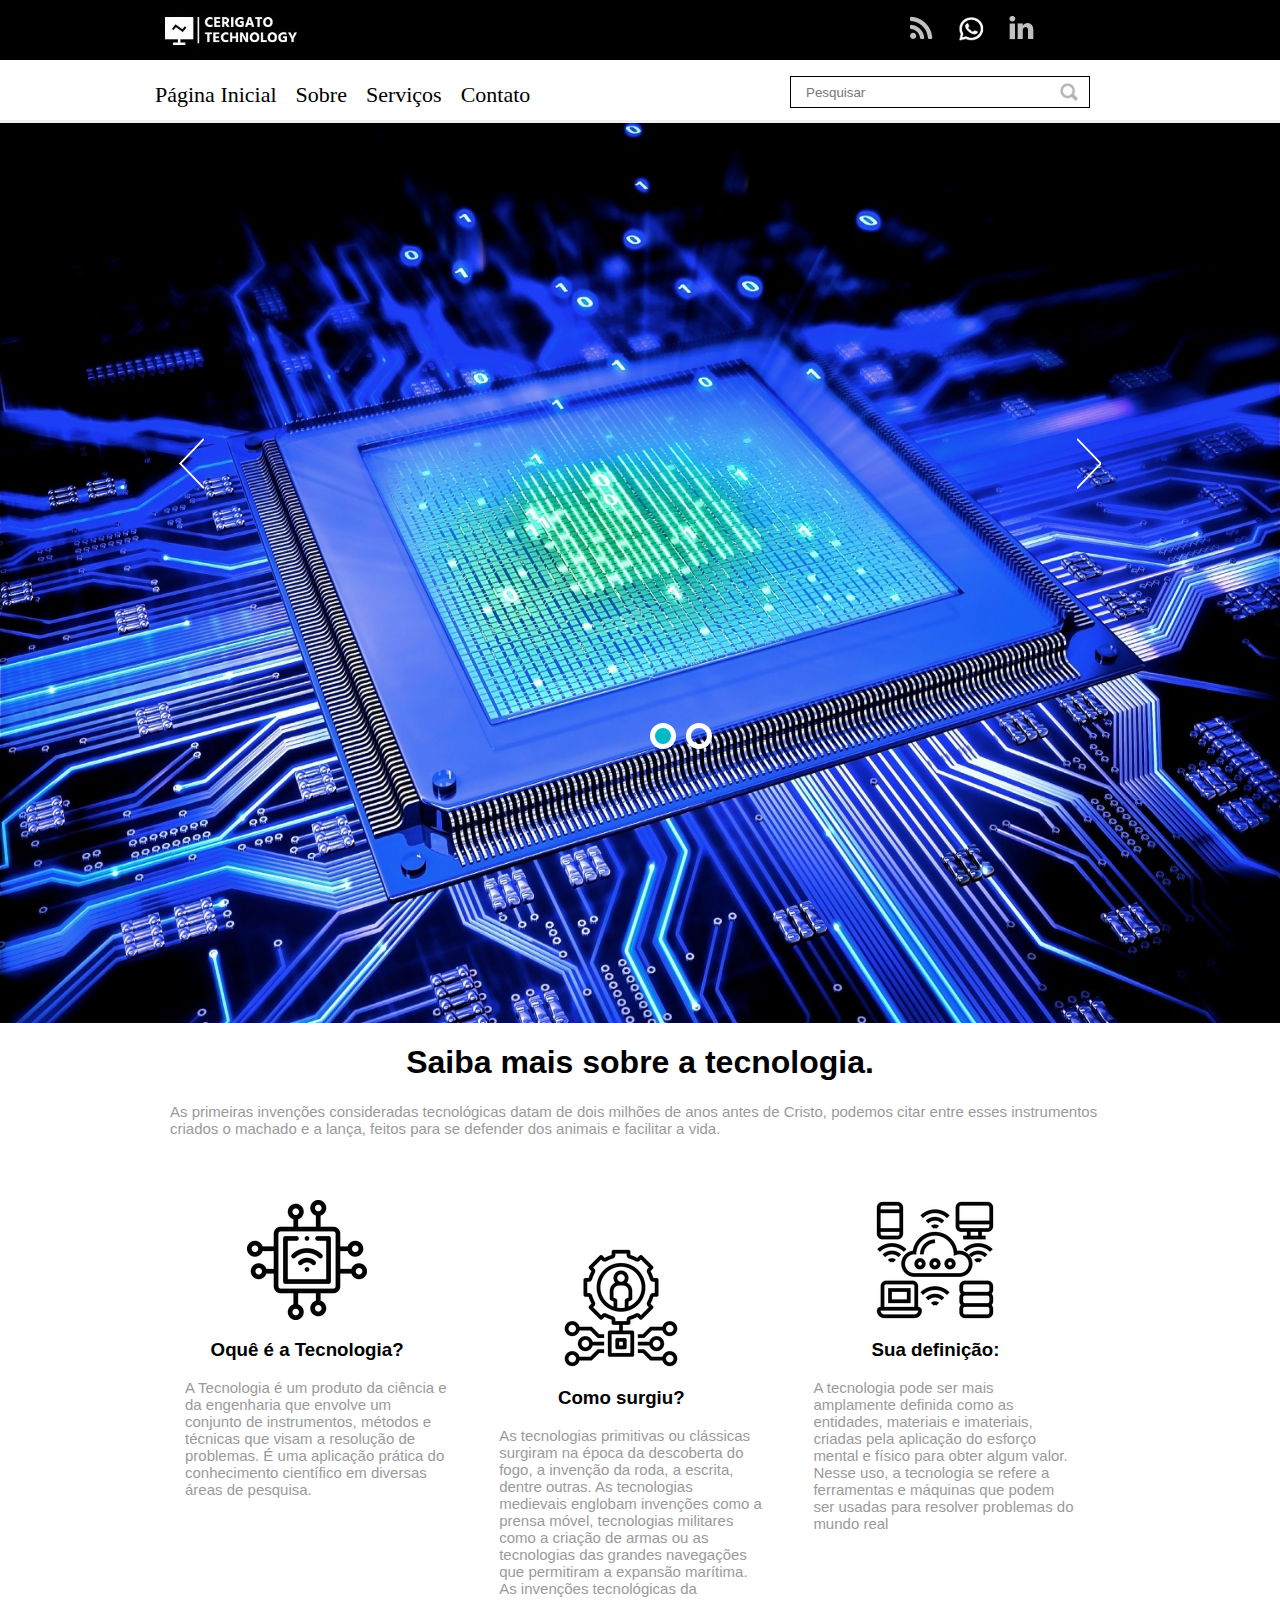
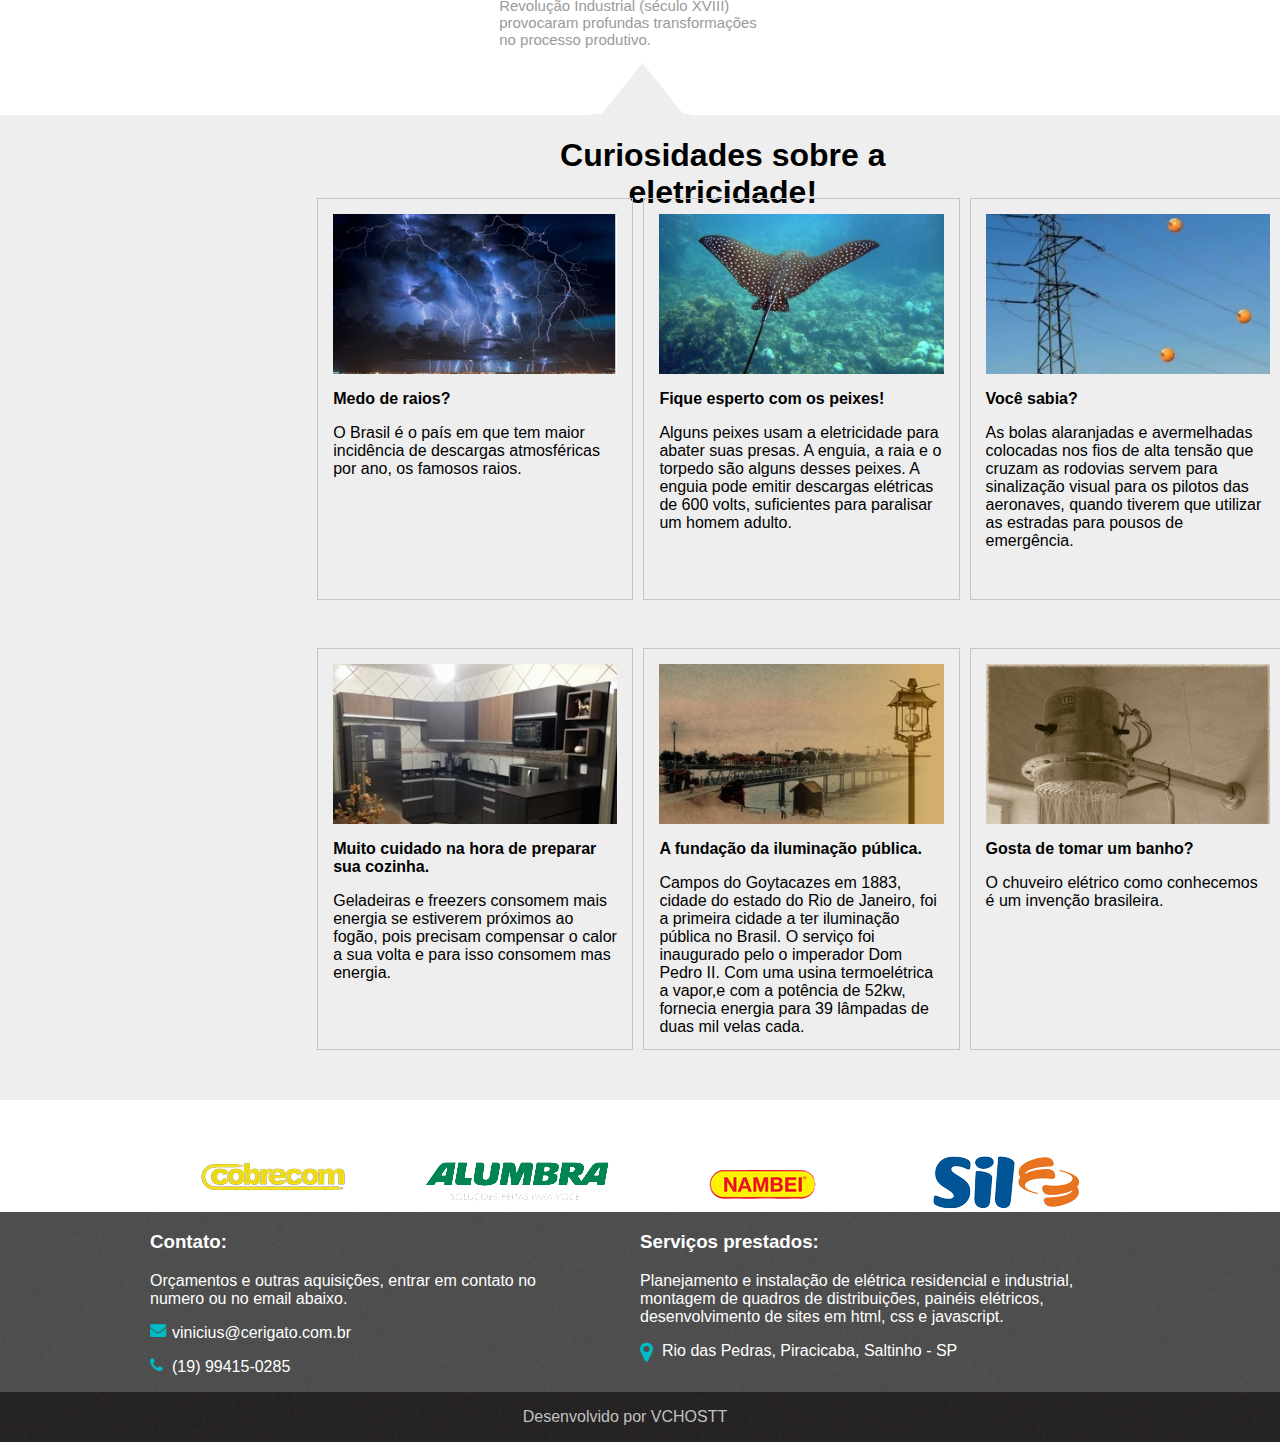
==== index.html @ 4b1f0848 "Primeiro Commit" ====
<html>

<head>
    <link rel="stylesheet" type="text/css" href="./css/main.css">
    <link rel="stylesheet" type="text/css" href="./css/slick.css" />
    <link rel="icon" href="img/favicon.ico">
    <title>Cerigato Technology</title>
    <style>
        @font-face {
            font-family: 'Afterg';
            src: url('Afterglow-Regular.ttf') format('truetype');
            font-weight: normal;
            font-style: normal;
        }

        body {
            font-family: Arial, Helvetica, sans-serif;
        }

        h2 {
            font-family: 'Afterg', 'Times', 'serif';
            font-size: 3em;
            font-weight: normal
        }
    </style>
</head>

<body>
    <header class="menu-principal">
        <main>
            <div class="header-1">
                <div class="logo">
                    <img src="./img/ctcerto.jpg" />
                </div>
                <div class="redes-sociais">
                    <ul>
                        <li>
                            <a href="">
                                <img src="./img/rss.png" />

                            </a>
                        </li>
                        <li>
                            <a href="https://api.whatsapp.com/send?1=pt_BR&phone=5519994150285">
                                <img src="./img/whatsapp.png" />
                            </a>
                        </li>

                        <li>
                            <a href="https://www.linkedin.com/in/vchostt/">
                                <img src="./img/linkedin.png" />
                            </a>
                        </li>
                    </ul>
                </div>
            </div>
        </main>
    </header>
    <main class="col-100 menu-urls">
        <div class="header-2">
            <div class="menu">

                <ul>
                    <li>
                        <a href="index.html">Página Inicial

                        </a>

                    </li>
                    <li>
                        <a href="#sobre">Sobre</a>
                    </li>
                    <li>
                        <a href="">Serviços</a>
                    </li>


                    <li>
                        <a href="contato.html">Contato</a>
                    </li>
                </ul>
            </div>
            <div class="busca">
                <input placeholder="Pesquisar" type="text" />
            </div>
        </div>
    </main>
    <div class="col-100">
        <div class="slider-principal">
            <img src="./img/backg.jpg" />
            <img src="./img/backg2.png" />
        </div>
    </div>
    <div class="col-100">
        <section id="sobre">
            <div class="content texto-destaque">
                <h1>Saiba mais sobre a <b>tecnologia.</b></h1>
                <p>As primeiras invenções consideradas tecnológicas datam de dois milhões de anos antes de Cristo,
                    podemos
                    citar entre esses instrumentos criados o machado e a lança, feitos para se defender dos animais e
                    facilitar a vida.</p>

                <div class="col-3 bloco-texto">
                    <img src="./img/tec2.jpg" />
                    <h3><b>Oquê é a Tecnologia?</b></h3>
                    <p>A Tecnologia é um produto da ciência e da engenharia que envolve um conjunto de instrumentos,
                        métodos
                        e
                        técnicas que visam a resolução de problemas.
                        É uma aplicação prática do conhecimento científico em diversas áreas de pesquisa.
                    </p>
                </div>
                <div class="col-3 bloco-texto" style="margin-top: 6em;">
                    <img src="./img/tecnologia.jpg" />
                    <h3><b>Como surgiu?</b></h3>
                    <p>As tecnologias primitivas ou clássicas surgiram na época da descoberta do fogo, a invenção da
                        roda, a
                        escrita,
                        dentre outras.
                        As tecnologias medievais englobam invenções como a prensa móvel, tecnologias militares como a
                        criação
                        de armas ou as tecnologias das grandes navegações que permitiram a expansão marítima.
                        As invenções tecnológicas da Revolução Industrial (século XVIII) provocaram profundas
                        transformações
                        no processo produtivo.
                    </p>
                </div>
                <div class="col-3 bloco-texto">
                    <img src="./img/tec3.jpg" />
                    <h3><b>Sua definição:</b></h3>
                    <p>A tecnologia pode ser mais amplamente definida como as entidades, materiais e imateriais, criadas
                        pela aplicação do esforço mental e físico para obter algum valor. Nesse uso, a tecnologia se
                        refere
                        a ferramentas e máquinas que podem ser usadas para resolver problemas do mundo real
                    </p>
                </div>
            </div>
    </div>
    <div class="col-100 bloco-imagens-texto">

        <div class="content texto-cima" style="margin-left: 24%; float: center;">
            <h1><b>Curiosidades sobre a eletricidade!</b></h3>
        </div>
        <div class="content" style="margin-left: 24%; float: left;">

            <div class="col-3 bloco-texto bloco-imagem">
                <img src="./img/raios.jpg">
                <p><b>Medo de raios? </b></p>
                <p>O Brasil é o país em que tem maior incidência de descargas atmosféricas por ano, os famosos raios.
                </p>
            </div>
            <div class="col-3 bloco-texto bloco-imagem">
                <img src="./img/arraia.jpg">
                <p><b> Fique esperto com os peixes!</b></p>
                <p>Alguns peixes usam a eletricidade para abater suas presas. A enguia, a raia e o torpedo são alguns
                    desses peixes. A enguia pode emitir descargas elétricas de 600 volts, suficientes para paralisar um
                    homem adulto.
                </p>
            </div>
            <div class="col-3 bloco-texto bloco-imagem">
                <img src="./img/bolas laranjas.jpg">
                <p><b>Você sabia?</b></p>
                <p>As bolas alaranjadas e avermelhadas colocadas nos fios de alta tensão que cruzam as rodovias servem
                    para sinalização visual para os pilotos das aeronaves, quando tiverem que utilizar as estradas para
                    pousos de emergência.
                </p>
            </div>
        </div>
        <div class="content" style="margin-left: 24%; float: left;">
            <div class="col-3 bloco-texto bloco-imagem">
                <img src="./img/fogao e geladeira.jpg">
                <p><b>Muito cuidado na hora de preparar sua cozinha.</b></p>
                <p>Geladeiras e freezers consomem mais energia se estiverem próximos ao fogão, pois precisam compensar o
                    calor a sua volta e para isso consomem mas energia.
                </p>
            </div>
            <div class="col-3 bloco-texto bloco-imagem">
                <img src="./img/iluminação.jpg">
                <p><b>A fundação da iluminação pública.</b></p>
                <p>Campos do Goytacazes em 1883, cidade do estado do Rio de Janeiro, foi a primeira cidade a ter
                    iluminação pública no Brasil. O serviço foi inaugurado pelo o imperador Dom Pedro II. Com uma usina
                    termoelétrica a vapor,e com a potência de 52kw, fornecia energia para 39 lâmpadas de duas mil velas
                    cada.
                </p>
            </div>
            <div class="col-3 bloco-texto bloco-imagem">
                <img src="./img/chuveiro.jpg">
                <p><b>Gosta de tomar um banho?</b></p>
                <p>O chuveiro elétrico como conhecemos é um invenção brasileira.
                </p>
            </div>
        </div>
    </div>
    <div class="col-100 bloco-logos">
        <div class="content">
            <div class="col-5">
                <img alt="Cobrecom" title="Cobrecom" src="img/logo1.png" />
            </div>
            <div class="col-5">
                <img alt="Alumbra" title="Alumbra" src="img/logo2.png" />
            </div>
            <div class="col-5">
                <br />
                <img alt="Nambei" title="Nambei" src="img/logo3.png" />
            </div>
            <div class="col-5">
                <img alt="Sil" title="Sil" src="img/logo4.png" />
            </div>
        </div>
    </div>
    <footer>
        <div class="col-100 footer">
            <div class="content">
                <div class="col-4">
                    <h3><b>Contato:</b></h3>
                    <p>
                        Orçamentos e outras aquisições, entrar em contato no numero ou no email abaixo.
                    </p>

                    <p class="emailico">vinicius@cerigato.com.br
                    <p>
                    <p class="telefoneico">(19) 99415-0285
                    <p>
                </div>
                <div class="col-4">
                    <h3><b>Serviços prestados:</b></h3>
                    <p>
                        Planejamento e instalação de elétrica residencial e industrial, montagem de quadros de
                        distribuições, painéis elétricos, desenvolvimento de sites em html, css e javascript.
                    </p>
                    <p class="local">Rio das Pedras, Piracicaba, Saltinho - SP
                    <p>




                </div>
            </div>
        </div>
    </footer>
    <div class="col-100 footer-2">
        <div class="content">

            <p>
                Desenvolvido por VCHOSTT
            </p>
        </div>
    </div>
    <script type="text/javascript" src="./js/jquery.js"></script>
    <script type="text/javascript" src="./js/jquery-migrate.js"></script>
    <script type="text/javascript" src="./js/slick.min.js"></script>
    <script type="text/javascript" src="./js/main.js"></script>
</body>

</html>
---- css/main.css ----
body {
width: 100%;
height: 100%;
margin: 0 auto;
}
ul {
   padding: 0px!important; 
}
.menu-principal {
width: 100%;
background-color: #000000	;
height: 60px;
}
main, .content {
margin: 0 auto;
width: 980px;
position: relative;
}
.logo {
 float: left;
 padding: 11px;
 width: 70%;
}
.redes-sociais ul li {
margin-left: 25px;
display: inline-block;
float: left;
list-style: none;
}
.redes-sociais {
width: 25%;
float: right;
}
.header-2 {
background-color: #ffffff;
width: 1000px;
font-family: 'Afterg';
margin: 0 auto;
padding: 6px;

}
.menu-urls {
height: 60px;
border-bottom: 3px solid #efefef;
}
.menu ul li {
    display: inline-block;
    color: #000000;
    
    margin-left: 15px;
    height: 38px;
}

.menu ul li:hover {
    border-bottom: 3px solid #4169E1;
}

.menu ul li a:hover {
    color: #4169E1;
    
}

.menu ul li a {
    color: #000000;
    text-decoration: none;
    font-size: 22px;
    text-transform: full-width;
    
}
.menu {
width: 60%;
float: left;
}
.busca {
    text-align: center;
    width: 40%;
    font-family: 'Afterg';
    float: right;
}
.busca input {
    background-image: url(../img/icone-search.png);
    background-repeat: no-repeat;
    height: 24px;
    padding: 15px;
    width: 300px;
    margin-top: 10px;
    background-position: 96%;
    border: 1px solid #000000;
}
.col-100 {
    width: 100%;
    float: left;
    position: relative;
}
.contato {
    text-align: center;
    background-color: #eeeeee;
}
button.slick-prev {
    font-size: 0px;
    border: none;
    width: 25px;
    height: 51px;
    z-index: 9;
    background-color: transparent;
    position: absolute;
    background-image: url(../img/anterior.png);
    top: 35%;
    left: 14%;
}
button.slick-next {
    font-size: 0px;
    border: none;
    width: 25px;
    height: 51px;
    z-index: 9;
    background-color: transparent;
    position: absolute;
    background-image: url(../img/proximo.png);
    top: 35%;
    right: 14%;
}
.slick-list {
    width: 100%!important;
}
.slick-initialized {
    overflow: hidden;
}
.slick-dots li button {
    font-size: 0px;
    border: 5px solid #ffffff;
    width: 26px;
    height: 26px;
    background: transparent;
    border-radius: 50%;
    cursor: pointer;

}
.slick-dots {
    margin: 0 auto;
    width: 50%;
    position: absolute;
    left: 50%;
    top: 600px;
}

li.slick-active button {
    background: #00bac6;
}

.slick-dots li {
    padding-left: 10px;
    display: inline-block;
}

.texto-destaque {
    text-align: center;
}
.texto-destaque strong {
    color: #000000;
}
.texto-destaque h1 

h3 {
    font-weight: normal!important;

}
.texto-destaque p {
    font-size: 15px;
    padding-left: 20px;
    color: #9a9a9a;
}

.col-3 {
    text-align: center;
    padding-left: 15px;
    padding-right: 15px; 
    width: 29%;
    float: left;
    position: relative;
}
.texto-cima {
    text-align: center;
    padding-left: 230px;
    padding-right: 15px; 
    height: 35px;
    width: 29%;
    float: left;
    position: relative;
}
.bloco-imagem img {
    margin: 0 auto;
    width: 100%;
    height: auto;
}
.bloco-imagem {
    height: 370px;
    border: 1px solid #c5c5c5;
    padding-top: 15px;
    padding-bottom: 15px;
    margin-left: 10px;
}
.bloco-imagem b, p {
    text-align: left;
}
.bloco-texto {
    margin-top: 3em;
}

h3 {
    font-weight: normal!important;
}

.bloco-imagens-texto {
    background-color: #eeeeee;
}
.bloco-imagens-texto:before {
    width: 100%;
    display: inline-block;
    content: '';
    height: 52px;
    background: #ffffff;
    background-image: url('../img/setinha.png');
    background-repeat: no-repeat;
    background-position: center;
}
.bloco-imagens-texto:after {
    width: 100%;
    display: inline-block;
    content: '';
    height: 50px;
    background: #eeeeee;
} 
.col-5 {
    float: left;
    width: 25%;
    text-align: center;
}
.col-4 {
    float: left;
    width: 50%;
    text-align: center;
}
.col-4 img {
cursor: pointer;
 margin: 5 auto;
   height: 50px;
 padding-top: 1em;
 vertical-align: middle;
}
.col-4 img:hover {
    margin-top: 10px!important;
    position: relative!important;
}

.logos {
    height: 70px;
}

.bloco-logos img {
    margin-top: 50px;
}

.footer h3 {
    text-align: left;
}

.footer {
    background-image: url('../img/footer.png');
    color: #ffffff;
}

.footer-2 {
    background-image: url('../img/footer2.png');
    color: #c1c1c1;
    height: 50px;
}


.footer p {
    width: 90%;
    text-align: left;
}

.footer-2 p {
    padding: 0px;
    text-align: center;
    padding-left: 10px;
    padding-right: 40px; 
    
    height: 5px;
}

.clock {
    color: #898989!important;
}

.clock:before {
    content: '';
    width:  15px;
    height: 15px;
    display: inline-block;
    background-image: url('../img/clock.png');
    float: left;
    background-repeat: no-repeat;
    padding-left: 5px;
}

.local:before, .emailico:before, .telefoneico:before {
    content: '';
    width:  17px;
    height: 24px;
    display: inline-block;
    float: left;
    background-repeat: no-repeat;
    padding-left: 5px;
}
.local:before {
    background-image: url('../img/local.png');
}  
.emailico:before {
    background-image: url('../img/email.png');
}  
.telefoneico:before {
    background-image: url('../img/telefoneico.png');
}
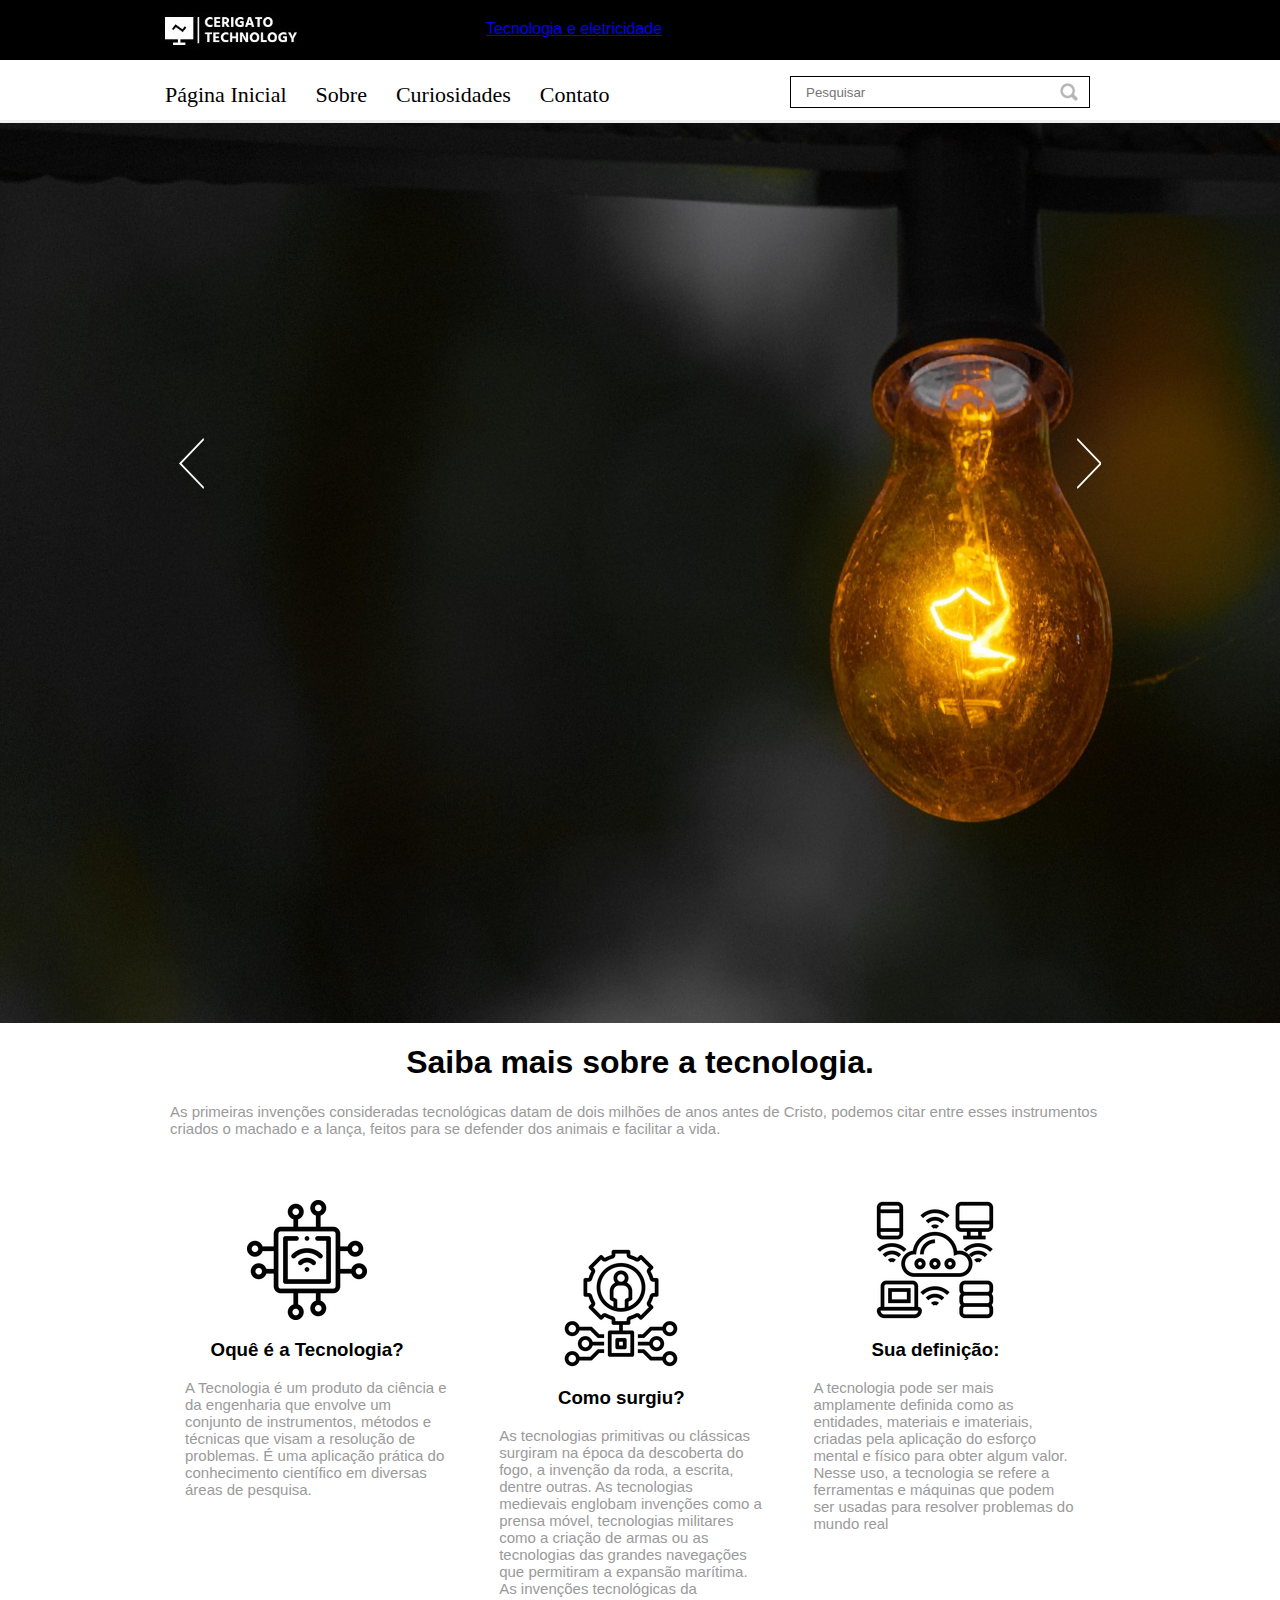
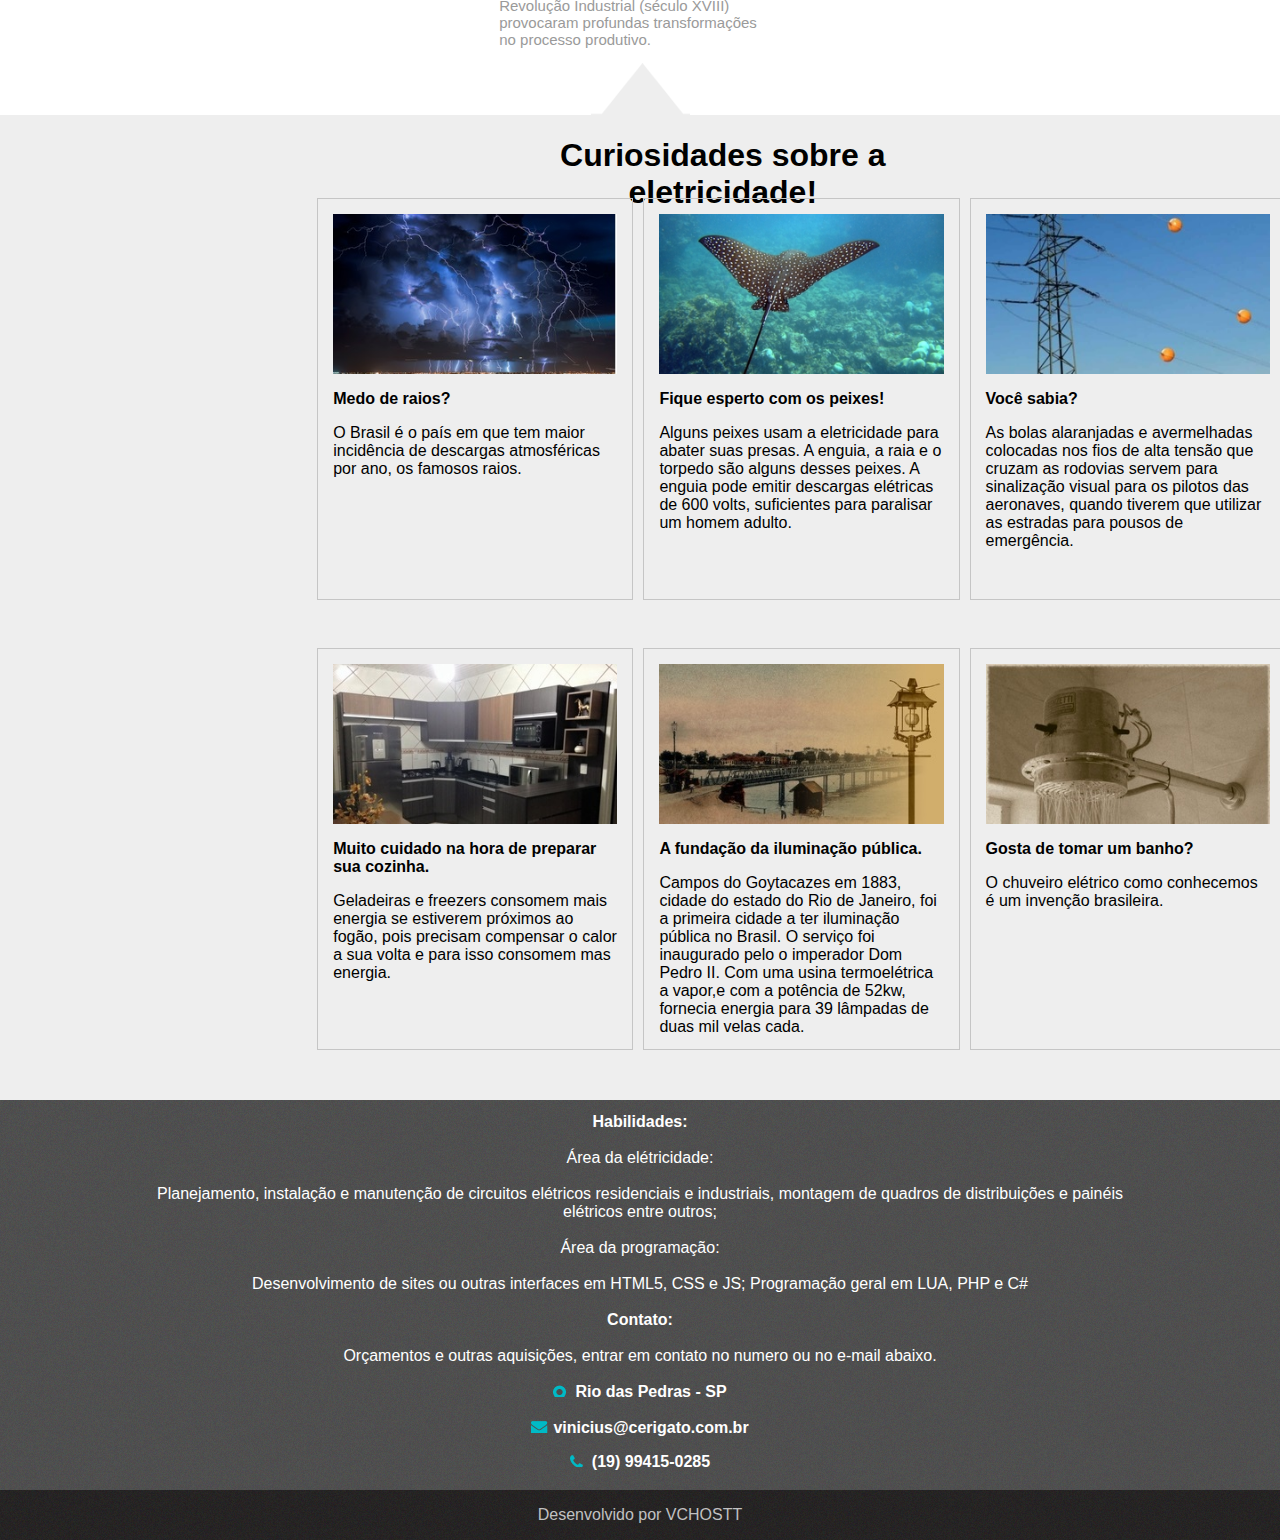
==== commit 15390ee3: "Add files via upload" ====
--- a/index.html
+++ b/index.html
@@ -4,6 +4,7 @@
     <link rel="stylesheet" type="text/css" href="./css/main.css">
     <link rel="stylesheet" type="text/css" href="./css/slick.css" />
     <link rel="icon" href="img/favicon.ico">
+    <link rel="stylesheet" href="https://cdn.es.gov.br/fonts/font-awesome/css/font-awesome.min.css">
     <title>Cerigato Technology</title>
     <style>
         @font-face {
@@ -31,24 +32,32 @@
             <div class="header-1">
                 <div class="logo">
                     <img src="./img/ctcerto.jpg" />
+
+                </div>
+                <div class="header-1">
+                    <div class="logo2">
+                        <a href="#curiosidades">Tecnologia e eletricidade</a>
+
+                    </div>
                 </div>
                 <div class="redes-sociais">
                     <ul>
+
                         <li>
-                            <a href="">
-                                <img src="./img/rss.png" />
-
+                            <a href="https://www.instagram.com/vchostt/">
+                                <i class="fa fab fa-instagram fa-2x" style="color:#C0C0C0;" aria-hidden="true"></i>
                             </a>
                         </li>
                         <li>
                             <a href="https://api.whatsapp.com/send?1=pt_BR&phone=5519994150285">
-                                <img src="./img/whatsapp.png" />
+                                <i class="fa fab fa-whatsapp fa-2x" style="color:#C0C0C0;" aria-hidden="true"></i>
+
                             </a>
                         </li>
 
                         <li>
                             <a href="https://www.linkedin.com/in/vchostt/">
-                                <img src="./img/linkedin.png" />
+                                <i class="fa fab fa-linkedin fa-2x" style="color:#C0C0C0;" aria-hidden="true"></i>
                             </a>
                         </li>
                     </ul>
@@ -71,12 +80,12 @@
                         <a href="#sobre">Sobre</a>
                     </li>
                     <li>
-                        <a href="">Serviços</a>
-                    </li>
-
-
-                    <li>
-                        <a href="contato.html">Contato</a>
+                        <a href="#curiosidades">Curiosidades</a>
+                    </li>
+
+
+                    <li>
+                        <a href="#contato">Contato</a>
                     </li>
                 </ul>
             </div>
@@ -87,8 +96,9 @@
     </main>
     <div class="col-100">
         <div class="slider-principal">
-            <img src="./img/backg.jpg" />
-            <img src="./img/backg2.png" />
+            <img src="./img/back1.jpg" />
+            <img src="./img/back2.jpg" />
+            <img src="./img/back3.jpg" />
         </div>
     </div>
     <div class="col-100">
@@ -137,105 +147,118 @@
             </div>
     </div>
     <div class="col-100 bloco-imagens-texto">
-
-        <div class="content texto-cima" style="margin-left: 24%; float: center;">
-            <h1><b>Curiosidades sobre a eletricidade!</b></h3>
-        </div>
-        <div class="content" style="margin-left: 24%; float: left;">
-
-            <div class="col-3 bloco-texto bloco-imagem">
-                <img src="./img/raios.jpg">
-                <p><b>Medo de raios? </b></p>
-                <p>O Brasil é o país em que tem maior incidência de descargas atmosféricas por ano, os famosos raios.
-                </p>
-            </div>
-            <div class="col-3 bloco-texto bloco-imagem">
-                <img src="./img/arraia.jpg">
-                <p><b> Fique esperto com os peixes!</b></p>
-                <p>Alguns peixes usam a eletricidade para abater suas presas. A enguia, a raia e o torpedo são alguns
-                    desses peixes. A enguia pode emitir descargas elétricas de 600 volts, suficientes para paralisar um
-                    homem adulto.
-                </p>
-            </div>
-            <div class="col-3 bloco-texto bloco-imagem">
-                <img src="./img/bolas laranjas.jpg">
-                <p><b>Você sabia?</b></p>
-                <p>As bolas alaranjadas e avermelhadas colocadas nos fios de alta tensão que cruzam as rodovias servem
-                    para sinalização visual para os pilotos das aeronaves, quando tiverem que utilizar as estradas para
-                    pousos de emergência.
-                </p>
-            </div>
-        </div>
-        <div class="content" style="margin-left: 24%; float: left;">
-            <div class="col-3 bloco-texto bloco-imagem">
-                <img src="./img/fogao e geladeira.jpg">
-                <p><b>Muito cuidado na hora de preparar sua cozinha.</b></p>
-                <p>Geladeiras e freezers consomem mais energia se estiverem próximos ao fogão, pois precisam compensar o
-                    calor a sua volta e para isso consomem mas energia.
-                </p>
-            </div>
-            <div class="col-3 bloco-texto bloco-imagem">
-                <img src="./img/iluminação.jpg">
-                <p><b>A fundação da iluminação pública.</b></p>
-                <p>Campos do Goytacazes em 1883, cidade do estado do Rio de Janeiro, foi a primeira cidade a ter
-                    iluminação pública no Brasil. O serviço foi inaugurado pelo o imperador Dom Pedro II. Com uma usina
-                    termoelétrica a vapor,e com a potência de 52kw, fornecia energia para 39 lâmpadas de duas mil velas
-                    cada.
-                </p>
-            </div>
-            <div class="col-3 bloco-texto bloco-imagem">
-                <img src="./img/chuveiro.jpg">
-                <p><b>Gosta de tomar um banho?</b></p>
-                <p>O chuveiro elétrico como conhecemos é um invenção brasileira.
-                </p>
-            </div>
-        </div>
-    </div>
-    <div class="col-100 bloco-logos">
-        <div class="content">
-            <div class="col-5">
-                <img alt="Cobrecom" title="Cobrecom" src="img/logo1.png" />
-            </div>
-            <div class="col-5">
-                <img alt="Alumbra" title="Alumbra" src="img/logo2.png" />
-            </div>
-            <div class="col-5">
-                <br />
-                <img alt="Nambei" title="Nambei" src="img/logo3.png" />
-            </div>
-            <div class="col-5">
-                <img alt="Sil" title="Sil" src="img/logo4.png" />
-            </div>
-        </div>
-    </div>
+        <section id="curiosidades">
+            <div class="content texto-cima" style="margin-left: 24%; float: center;">
+                <h1><b>Curiosidades sobre a eletricidade!</b></h3>
+            </div>
+            <div class="content" style="margin-left: 24%; float: left;">
+
+                <div class="col-3 bloco-texto bloco-imagem">
+                    <img src="./img/raios.jpg">
+                    <p><b>Medo de raios? </b></p>
+                    <p>O Brasil é o país em que tem maior incidência de descargas atmosféricas por ano, os famosos
+                        raios.
+                    </p>
+                </div>
+                <div class="col-3 bloco-texto bloco-imagem">
+                    <img src="./img/arraia.jpg">
+                    <p><b> Fique esperto com os peixes!</b></p>
+                    <p>Alguns peixes usam a eletricidade para abater suas presas. A enguia, a raia e o torpedo são
+                        alguns
+                        desses peixes. A enguia pode emitir descargas elétricas de 600 volts, suficientes para paralisar
+                        um
+                        homem adulto.
+                    </p>
+                </div>
+                <div class="col-3 bloco-texto bloco-imagem">
+                    <img src="./img/bolas laranjas.jpg">
+                    <p><b>Você sabia?</b></p>
+                    <p>As bolas alaranjadas e avermelhadas colocadas nos fios de alta tensão que cruzam as rodovias
+                        servem
+                        para sinalização visual para os pilotos das aeronaves, quando tiverem que utilizar as estradas
+                        para
+                        pousos de emergência.
+                    </p>
+                </div>
+            </div>
+            <div class="content" style="margin-left: 24%; float: left;">
+                <div class="col-3 bloco-texto bloco-imagem">
+                    <img src="./img/fogao e geladeira.jpg">
+                    <p><b>Muito cuidado na hora de preparar sua cozinha.</b></p>
+                    <p>Geladeiras e freezers consomem mais energia se estiverem próximos ao fogão, pois precisam
+                        compensar o
+                        calor a sua volta e para isso consomem mas energia.
+                    </p>
+                </div>
+                <div class="col-3 bloco-texto bloco-imagem">
+                    <img src="./img/iluminação.jpg">
+                    <p><b>A fundação da iluminação pública.</b></p>
+                    <p>Campos do Goytacazes em 1883, cidade do estado do Rio de Janeiro, foi a primeira cidade a ter
+                        iluminação pública no Brasil. O serviço foi inaugurado pelo o imperador Dom Pedro II. Com uma
+                        usina
+                        termoelétrica a vapor,e com a potência de 52kw, fornecia energia para 39 lâmpadas de duas mil
+                        velas
+                        cada.
+                    </p>
+                </div>
+                <div class="col-3 bloco-texto bloco-imagem">
+                    <img src="./img/chuveiro.jpg">
+                    <p><b>Gosta de tomar um banho?</b></p>
+                    <p>O chuveiro elétrico como conhecemos é um invenção brasileira.
+                    </p>
+                </div>
+            </div>
+    </div>
+
+
     <footer>
         <div class="col-100 footer">
-            <div class="content">
-                <div class="col-4">
-                    <h3><b>Contato:</b></h3>
-                    <p>
-                        Orçamentos e outras aquisições, entrar em contato no numero ou no email abaixo.
-                    </p>
-
-                    <p class="emailico">vinicius@cerigato.com.br
-                    <p>
-                    <p class="telefoneico">(19) 99415-0285
-                    <p>
-                </div>
-                <div class="col-4">
-                    <h3><b>Serviços prestados:</b></h3>
-                    <p>
-                        Planejamento e instalação de elétrica residencial e industrial, montagem de quadros de
-                        distribuições, painéis elétricos, desenvolvimento de sites em html, css e javascript.
-                    </p>
-                    <p class="local">Rio das Pedras, Piracicaba, Saltinho - SP
-                    <p>
-
-
-
-
-                </div>
-            </div>
+            <div class="content" style="margin-top: 1%; float: center;">
+                <section id="contato">
+                    <div class="col-4">
+                        <b>Habilidades:</b>
+
+                        <br><br />
+
+                        Área da elétricidade:
+                        <br><br />
+                        Planejamento, instalação e manutenção de circuitos elétricos residenciais e industriais,
+                        montagem de quadros de
+                        distribuições e painéis elétricos entre outros;
+                        <br><br />
+                        Área da programação:
+                        <br><br />
+                        Desenvolvimento de sites ou outras interfaces em HTML5, CSS e JS; Programação geral
+                        em
+                        LUA, PHP e
+                        C#
+
+                        <br><br />
+                    </div>
+                    <div class="col-4">
+                        <b>Contato:</b>
+                        <br><br />
+                        Orçamentos e outras aquisições, entrar em contato no numero ou no e-mail abaixo.
+                        <br><br />
+                        <b>
+                            <div class="local">Rio das Pedras - SP
+                        </b>
+                        <br><br />
+
+                        <b>
+                            <div class="emailico">vinicius@cerigato.com.br
+                        </b>
+                        </p>
+
+                        <b>
+                            <div class="telefoneico">(19) 99415-0285
+                        </b>
+
+
+
+                    </div>
+            </div>
+        </div>
         </div>
     </footer>
     <div class="col-100 footer-2">
--- a/css/main.css
+++ b/css/main.css
@@ -16,11 +16,23 @@
 width: 980px;
 position: relative;
 }
+.seletor {
+    font-family: 'Dancing Script', cursiva;
+}
+h4 {
+    font-family: 'Dancing Script', cursiva;
+}
+
 .logo {
  float: left;
  padding: 11px;
- width: 70%;
-}
+ width: 30%;
+}
+.logo2 {
+    float: left;
+    padding: 20px;
+    width: 30%;
+   }
 .redes-sociais ul li {
 margin-left: 25px;
 display: inline-block;
@@ -28,7 +40,7 @@
 list-style: none;
 }
 .redes-sociais {
-width: 25%;
+width: 29%;
 float: right;
 }
 .header-2 {
@@ -47,7 +59,7 @@
     display: inline-block;
     color: #000000;
     
-    margin-left: 15px;
+    margin-left: 25px;
     height: 38px;
 }
 
@@ -64,6 +76,7 @@
     color: #000000;
     text-decoration: none;
     font-size: 22px;
+    
     text-transform: full-width;
     
 }
@@ -92,6 +105,7 @@
     float: left;
     position: relative;
 }
+
 .contato {
     text-align: center;
     background-color: #eeeeee;
@@ -140,8 +154,8 @@
     margin: 0 auto;
     width: 50%;
     position: absolute;
-    left: 50%;
-    top: 600px;
+    left: 48%;
+    top: 900px;
 }
 
 li.slick-active button {
@@ -160,7 +174,13 @@
     color: #000000;
 }
 .texto-destaque h1 
-
+h4 {
+    font-weight: normal!important;
+    font-size: 15px;
+    padding-left: 20px;
+    color: #9a9a9a;
+
+}
 h3 {
     font-weight: normal!important;
 
@@ -176,6 +196,14 @@
     padding-left: 15px;
     padding-right: 15px; 
     width: 29%;
+    float: left;
+    position: relative;
+}
+.col-9 {
+    text-align: center;
+    padding-left: 15px;
+    padding-right: 15px; 
+    width: 100%;
     float: left;
     position: relative;
 }
@@ -206,6 +234,9 @@
 .bloco-texto {
     margin-top: 3em;
 }
+.bloco-contato {
+    margin-top: 3em;
+}
 
 h3 {
     font-weight: normal!important;
@@ -238,9 +269,10 @@
 }
 .col-4 {
     float: left;
-    width: 50%;
-    text-align: center;
-}
+    width: 100%;
+    text-align: center;
+}
+
 .col-4 img {
 cursor: pointer;
  margin: 5 auto;
@@ -268,6 +300,7 @@
 .footer {
     background-image: url('../img/footer.png');
     color: #ffffff;
+    height: 390px;
 }
 
 .footer-2 {
@@ -278,14 +311,14 @@
 
 
 .footer p {
-    width: 90%;
+    width: 100%;
     text-align: left;
 }
 
 .footer-2 p {
     padding: 0px;
     text-align: center;
-    padding-left: 10px;
+    padding-left: 40px;
     padding-right: 40px; 
     
     height: 5px;
@@ -309,9 +342,9 @@
 .local:before, .emailico:before, .telefoneico:before {
     content: '';
     width:  17px;
-    height: 24px;
-    display: inline-block;
-    float: left;
+    height: 12px;
+    display: inline-block;
+    float: center;
     background-repeat: no-repeat;
     padding-left: 5px;
 }
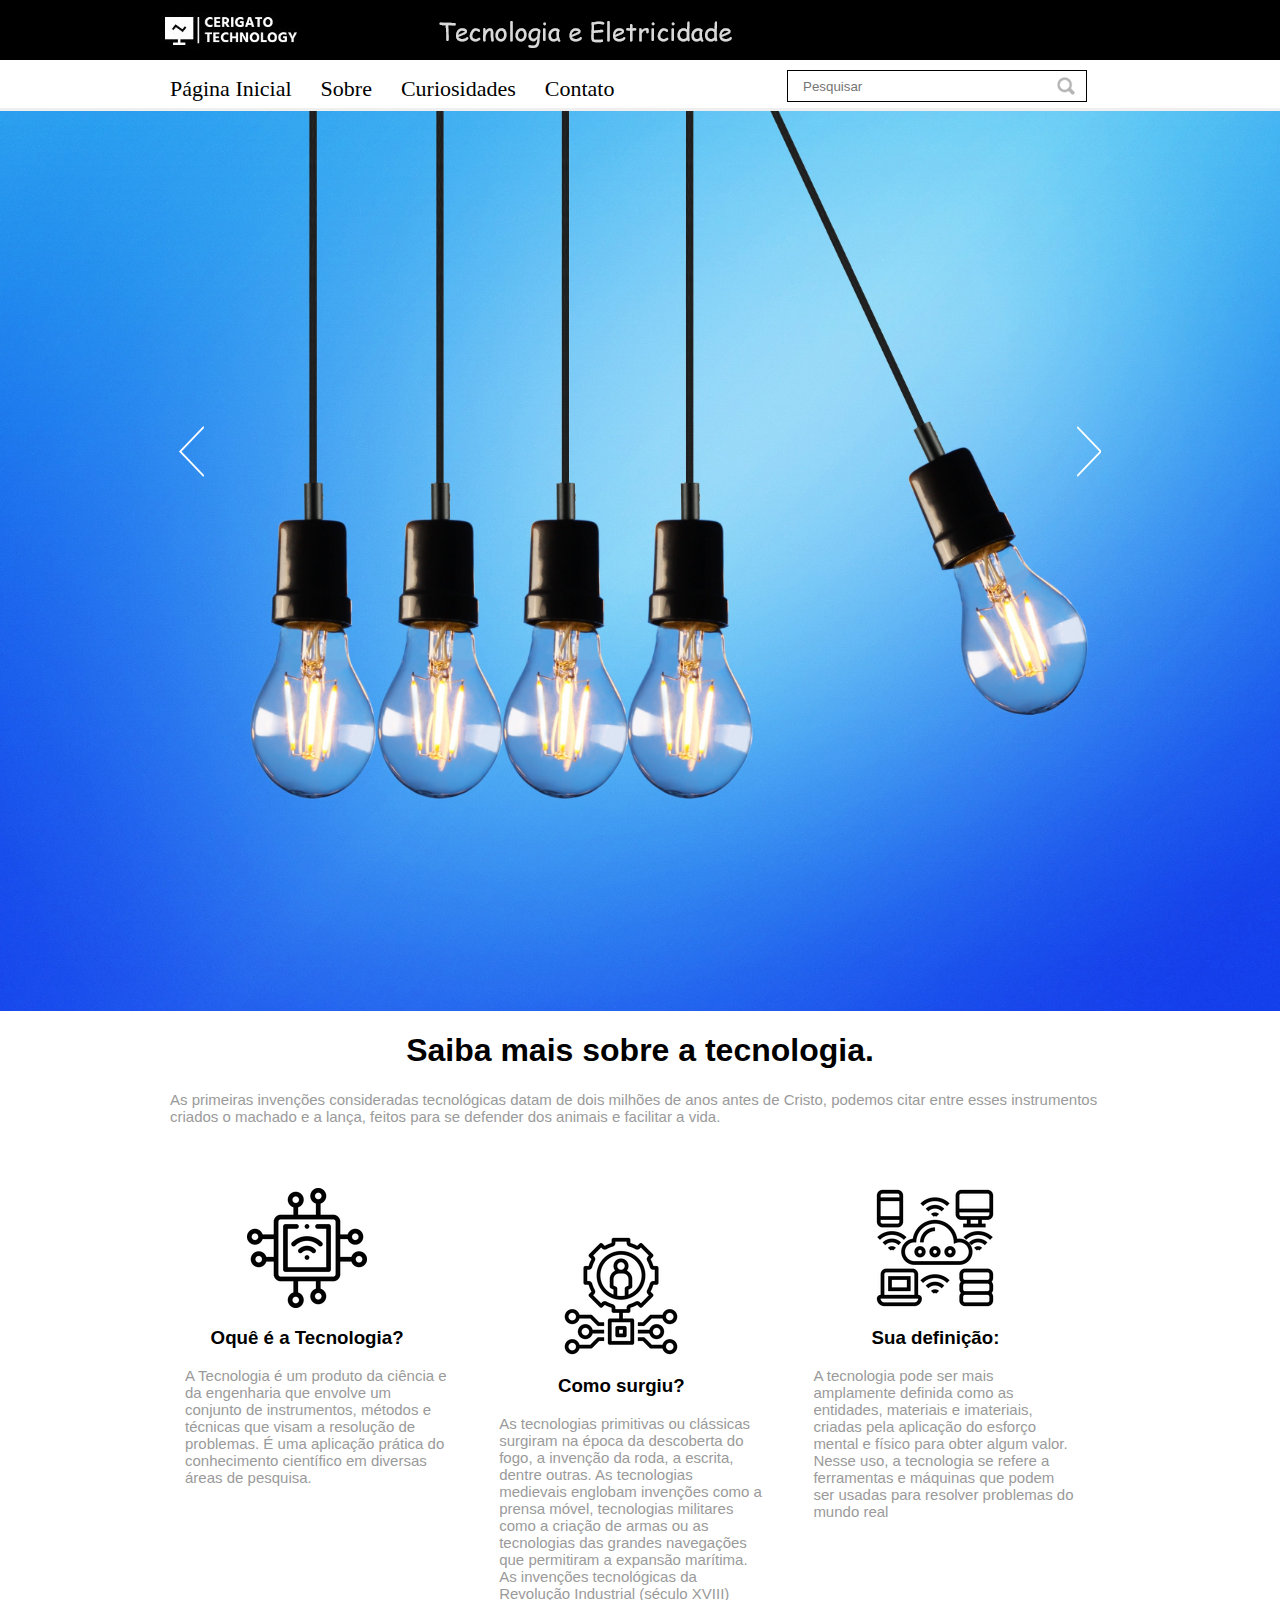
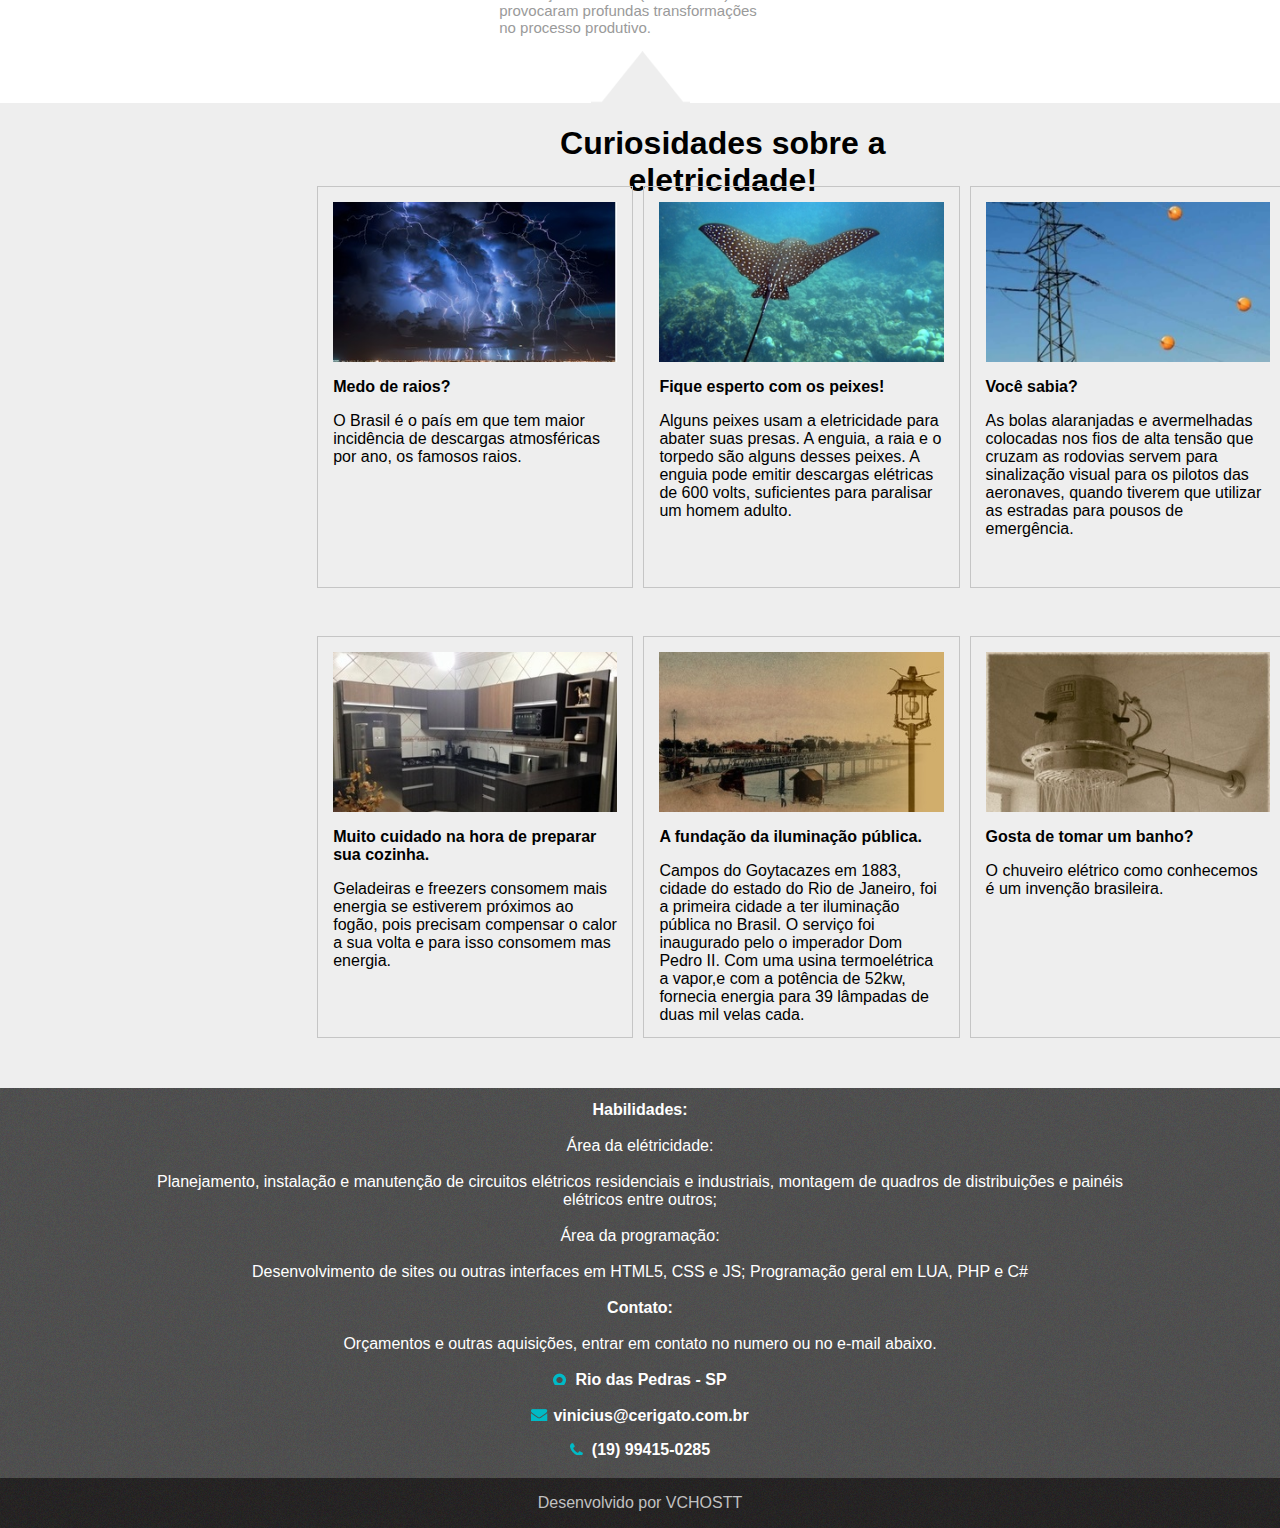
==== commit 09bfa897: "Add files via upload" ====
--- a/index.html
+++ b/index.html
@@ -36,7 +36,7 @@
                 </div>
                 <div class="header-1">
                     <div class="logo2">
-                        <a href="#curiosidades">Tecnologia e eletricidade</a>
+                        <img src="./img/arquivo.png" />
 
                     </div>
                 </div>
@@ -96,9 +96,11 @@
     </main>
     <div class="col-100">
         <div class="slider-principal">
-            <img src="./img/back1.jpg" />
+            <img src="./img/back5.jpg" />
             <img src="./img/back2.jpg" />
             <img src="./img/back3.jpg" />
+            <img src="./img/back4.jpg" />
+            <img src="./img/back1.jpg" />
         </div>
     </div>
     <div class="col-100">
--- a/css/main.css
+++ b/css/main.css
@@ -26,12 +26,13 @@
 .logo {
  float: left;
  padding: 11px;
- width: 30%;
+ width: 25%;
 }
 .logo2 {
     float: left;
     padding: 20px;
-    width: 30%;
+    width: 20%;
+    height: 0px;
    }
 .redes-sociais ul li {
 margin-left: 25px;
@@ -45,14 +46,14 @@
 }
 .header-2 {
 background-color: #ffffff;
-width: 1000px;
+width: 990px;
 font-family: 'Afterg';
 margin: 0 auto;
-padding: 6px;
+padding: 0px;
 
 }
 .menu-urls {
-height: 60px;
+height: 48px;
 border-bottom: 3px solid #efefef;
 }
 .menu ul li {
@@ -60,11 +61,11 @@
     color: #000000;
     
     margin-left: 25px;
-    height: 38px;
+    height: 33px;
 }
 
 .menu ul li:hover {
-    border-bottom: 3px solid #4169E1;
+    border-bottom: 1px solid #4169E1;
 }
 
 .menu ul li a:hover {
@@ -82,7 +83,10 @@
 }
 .menu {
 width: 60%;
+height: 10px;
 float: left;
+
+
 }
 .busca {
     text-align: center;
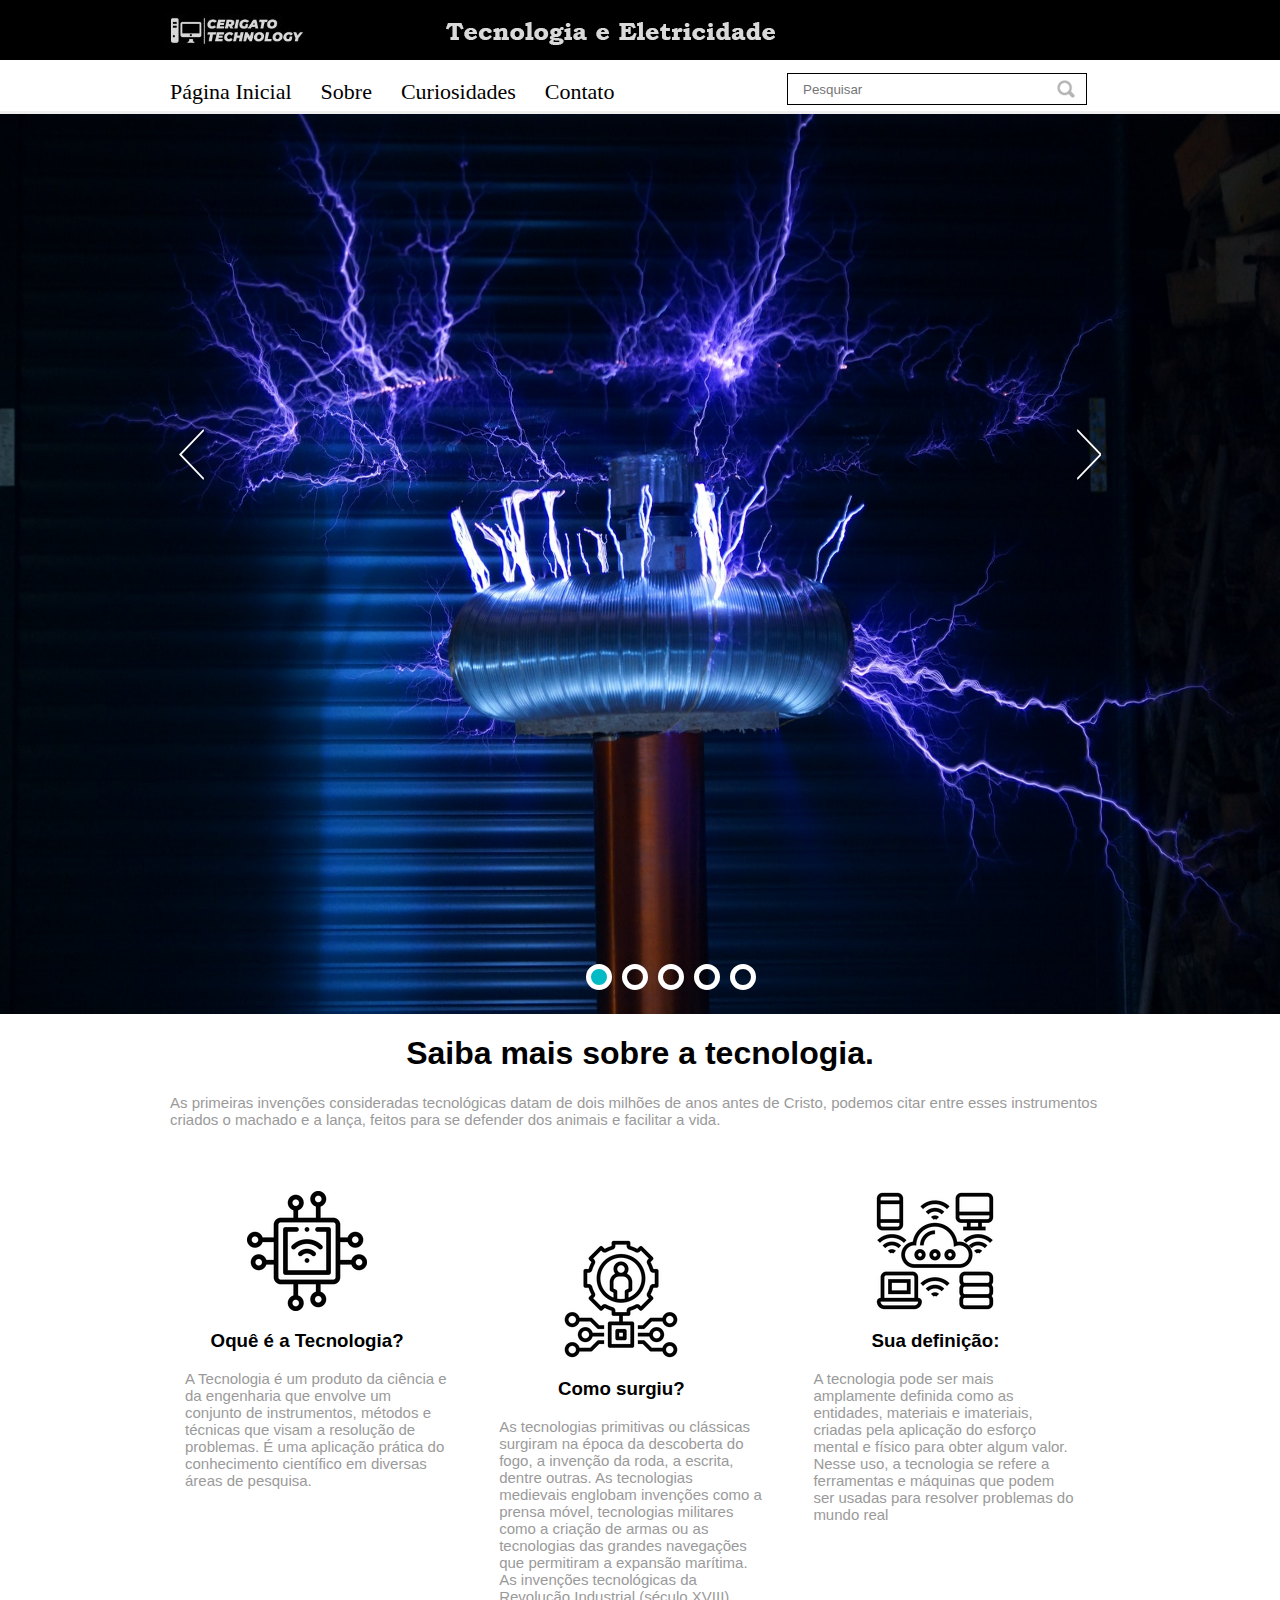
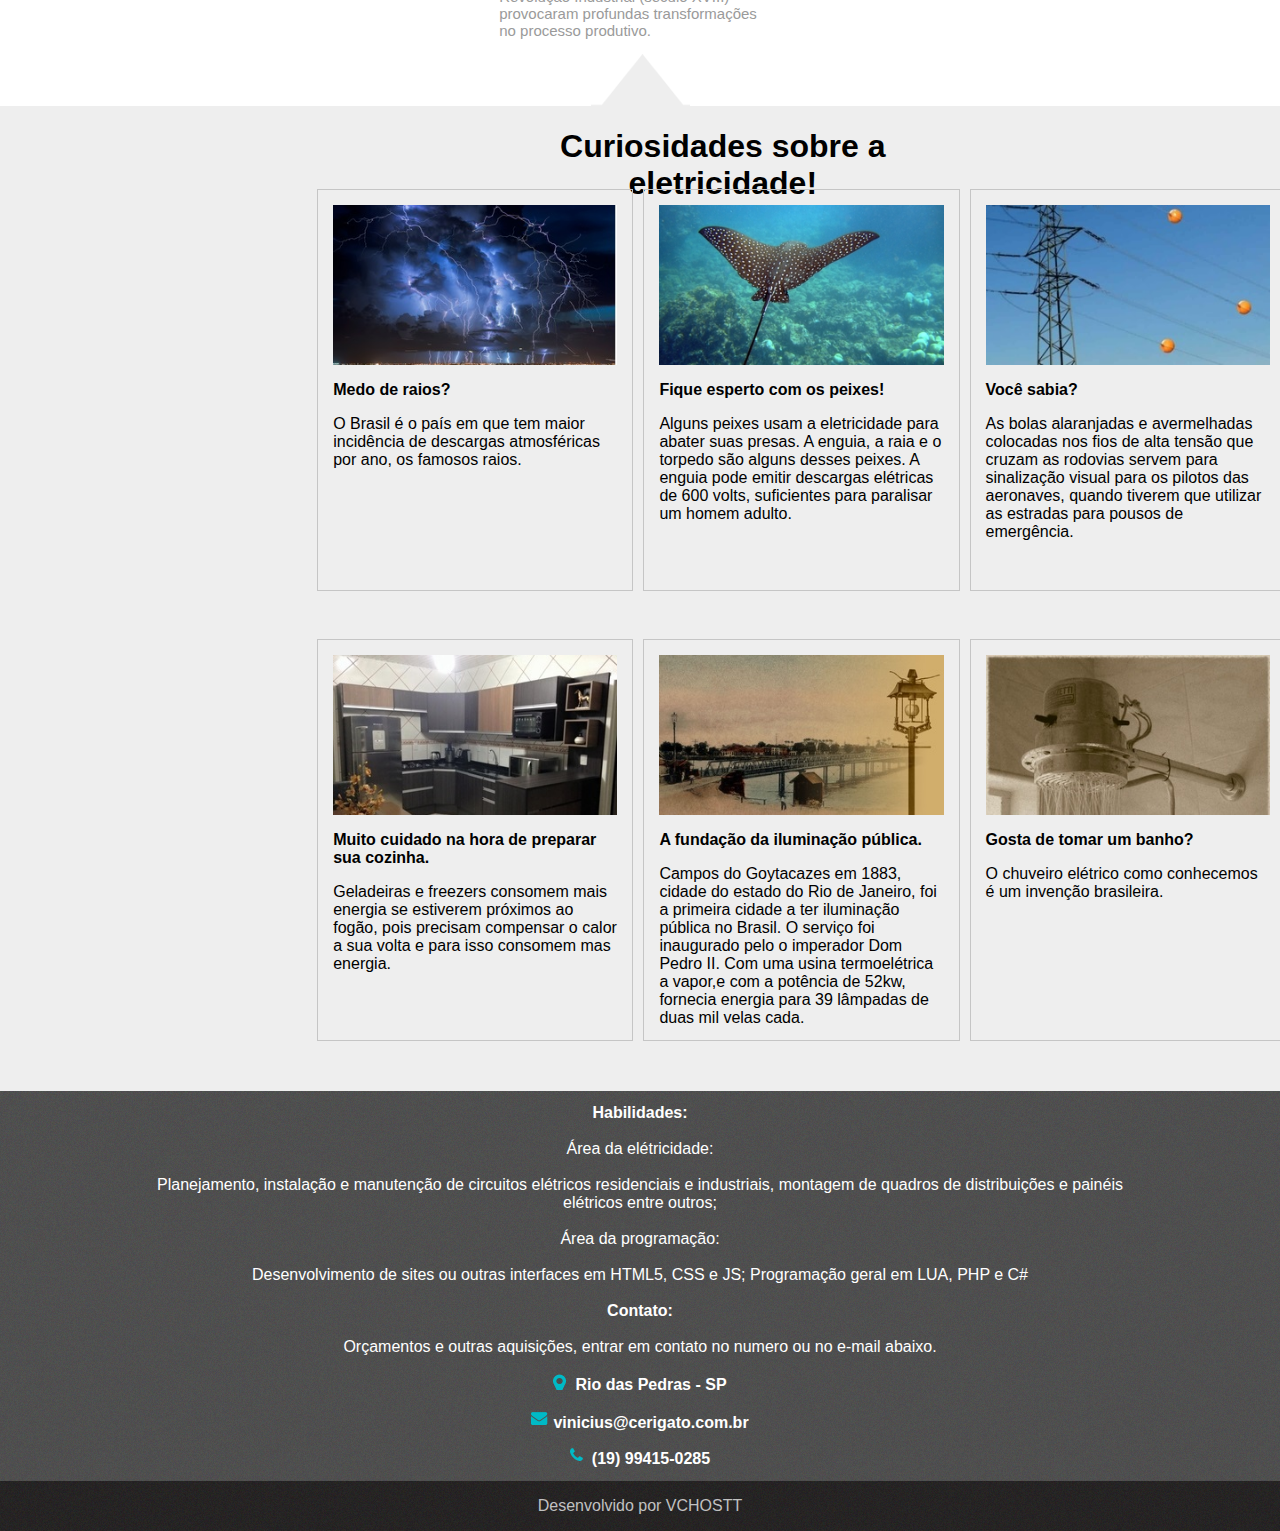
==== commit 73ff244b: "Add files via upload" ====
--- a/index.html
+++ b/index.html
@@ -31,12 +31,12 @@
         <main>
             <div class="header-1">
                 <div class="logo">
-                    <img src="./img/ctcerto.jpg" />
+                    <img src="./img/logo-cerigato-tech.jpg" />
 
                 </div>
                 <div class="header-1">
                     <div class="logo2">
-                        <img src="./img/arquivo.png" />
+                        <img src="./img/logo-central-tec-elet.png" />
 
                     </div>
                 </div>
@@ -96,11 +96,11 @@
     </main>
     <div class="col-100">
         <div class="slider-principal">
-            <img src="./img/back5.jpg" />
-            <img src="./img/back2.jpg" />
-            <img src="./img/back3.jpg" />
-            <img src="./img/back4.jpg" />
-            <img src="./img/back1.jpg" />
+            <img src="./img/slide-fundo-1.jpg" />
+            <img src="./img/slide-fundo-2.jpg" />
+            <img src="./img/slide-fundo-3.jpg" />
+            <img src="./img/slide-fundo-4.jpg" />
+            <img src="./img/slide-fundo-5.jpg" />
         </div>
     </div>
     <div class="col-100">
@@ -113,7 +113,7 @@
                     facilitar a vida.</p>
 
                 <div class="col-3 bloco-texto">
-                    <img src="./img/tec2.jpg" />
+                    <img src="./img/imagem-sobre-01.jpg" />
                     <h3><b>Oquê é a Tecnologia?</b></h3>
                     <p>A Tecnologia é um produto da ciência e da engenharia que envolve um conjunto de instrumentos,
                         métodos
@@ -123,7 +123,7 @@
                     </p>
                 </div>
                 <div class="col-3 bloco-texto" style="margin-top: 6em;">
-                    <img src="./img/tecnologia.jpg" />
+                    <img src="./img/imagem-sobre-02.jpg" />
                     <h3><b>Como surgiu?</b></h3>
                     <p>As tecnologias primitivas ou clássicas surgiram na época da descoberta do fogo, a invenção da
                         roda, a
@@ -138,7 +138,7 @@
                     </p>
                 </div>
                 <div class="col-3 bloco-texto">
-                    <img src="./img/tec3.jpg" />
+                    <img src="./img/imagem-sobre-03.jpg" />
                     <h3><b>Sua definição:</b></h3>
                     <p>A tecnologia pode ser mais amplamente definida como as entidades, materiais e imateriais, criadas
                         pela aplicação do esforço mental e físico para obter algum valor. Nesse uso, a tecnologia se
@@ -253,7 +253,7 @@
                         </p>
 
                         <b>
-                            <div class="telefoneico">(19) 99415-0285
+                            <div class="icone-telefone">(19) 99415-0285
                         </b>
 
 
--- a/css/main.css
+++ b/css/main.css
@@ -25,7 +25,7 @@
 
 .logo {
  float: left;
- padding: 11px;
+ padding: 14px;
  width: 25%;
 }
 .logo2 {
@@ -65,7 +65,7 @@
 }
 
 .menu ul li:hover {
-    border-bottom: 1px solid #4169E1;
+    border-bottom: 3px solid #4169E1;
 }
 
 .menu ul li a:hover {
@@ -158,8 +158,8 @@
     margin: 0 auto;
     width: 50%;
     position: absolute;
-    left: 48%;
-    top: 900px;
+    left: 45%;
+    top: 850px;
 }
 
 li.slick-active button {
@@ -337,29 +337,29 @@
     width:  15px;
     height: 15px;
     display: inline-block;
-    background-image: url('../img/clock.png');
+    background-image: url('../img/icone-clock.png');
     float: left;
     background-repeat: no-repeat;
     padding-left: 5px;
 }
 
-.local:before, .emailico:before, .telefoneico:before {
+.local:before, .emailico:before, .icone-telefone:before {
     content: '';
     width:  17px;
-    height: 12px;
+    height: 16px;
     display: inline-block;
     float: center;
     background-repeat: no-repeat;
     padding-left: 5px;
 }
 .local:before {
-    background-image: url('../img/local.png');
+    background-image: url('../img/icone-local.png');
 }  
 .emailico:before {
-    background-image: url('../img/email.png');
+    background-image: url('../img/icone-email.png');
 }  
-.telefoneico:before {
-    background-image: url('../img/telefoneico.png');
+.icone-telefone:before {
+    background-image: url('../img/icone-telefone.png');
 }  
 
 
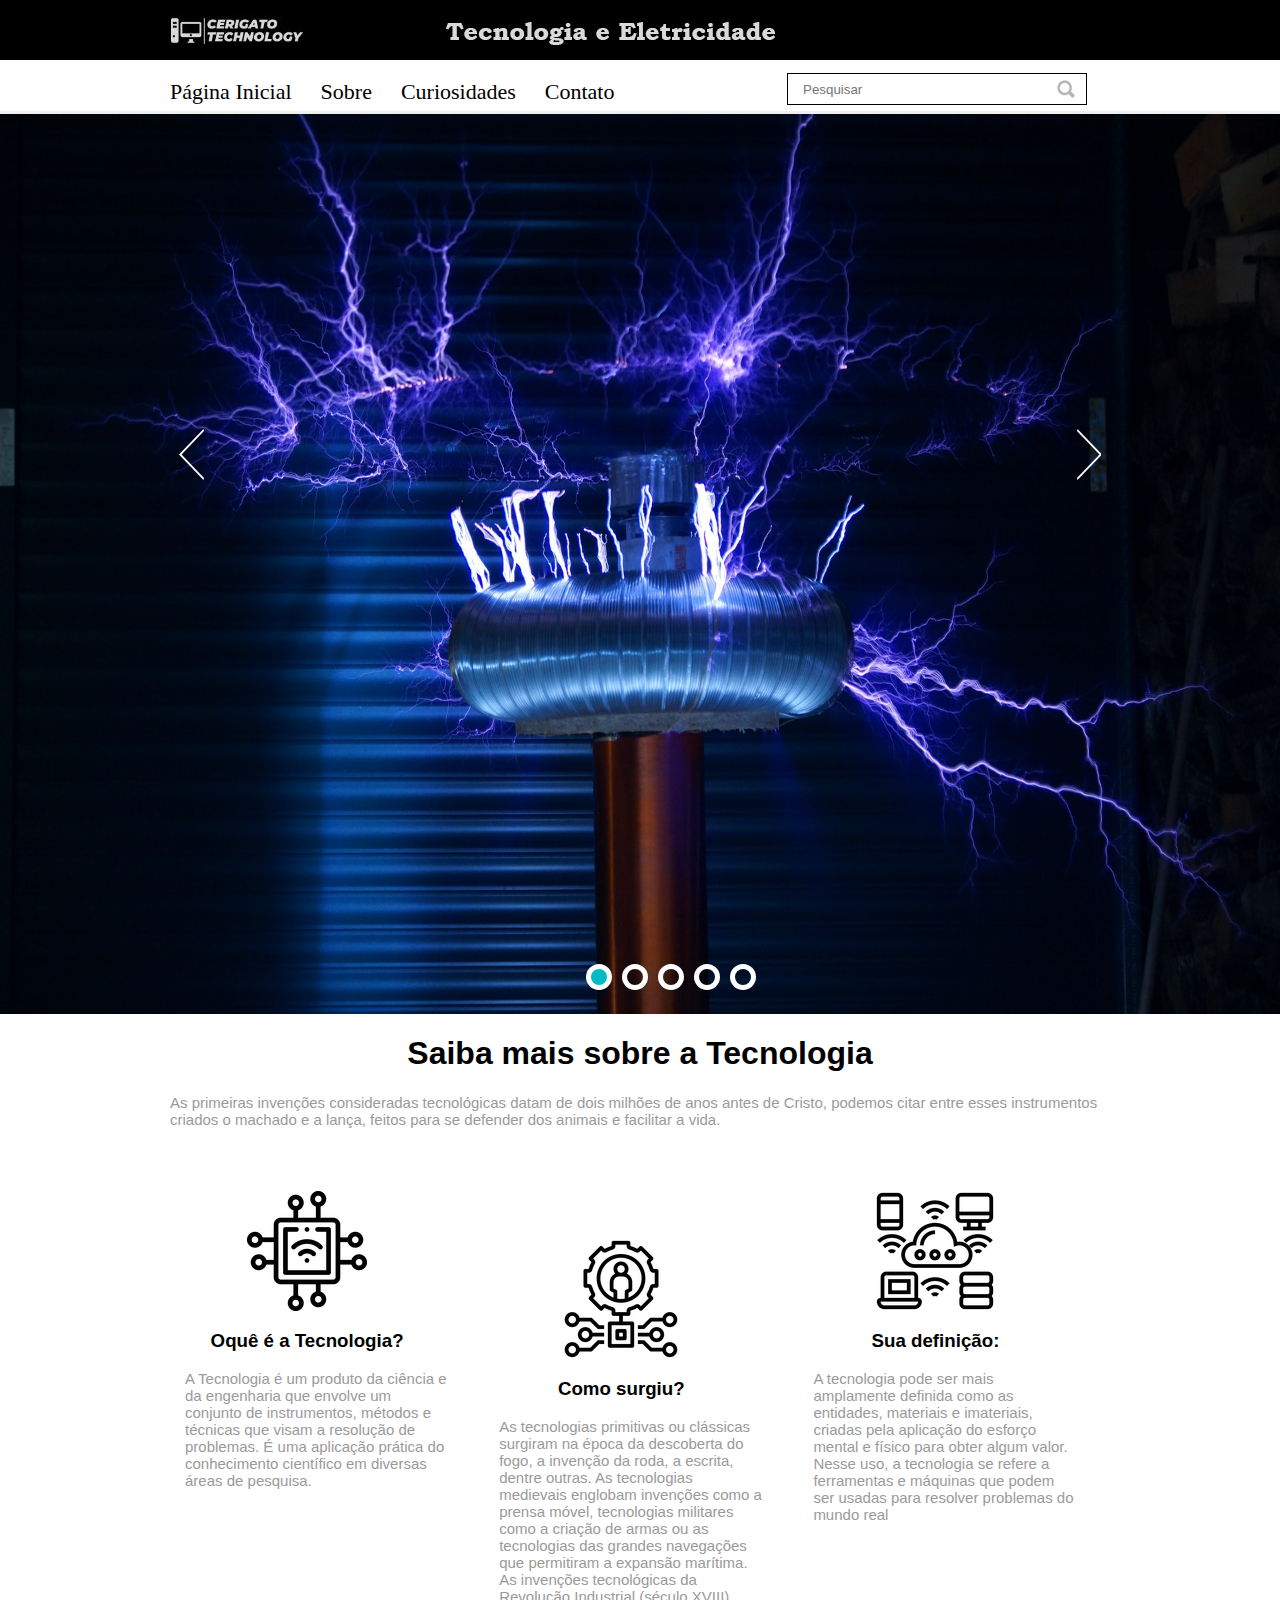
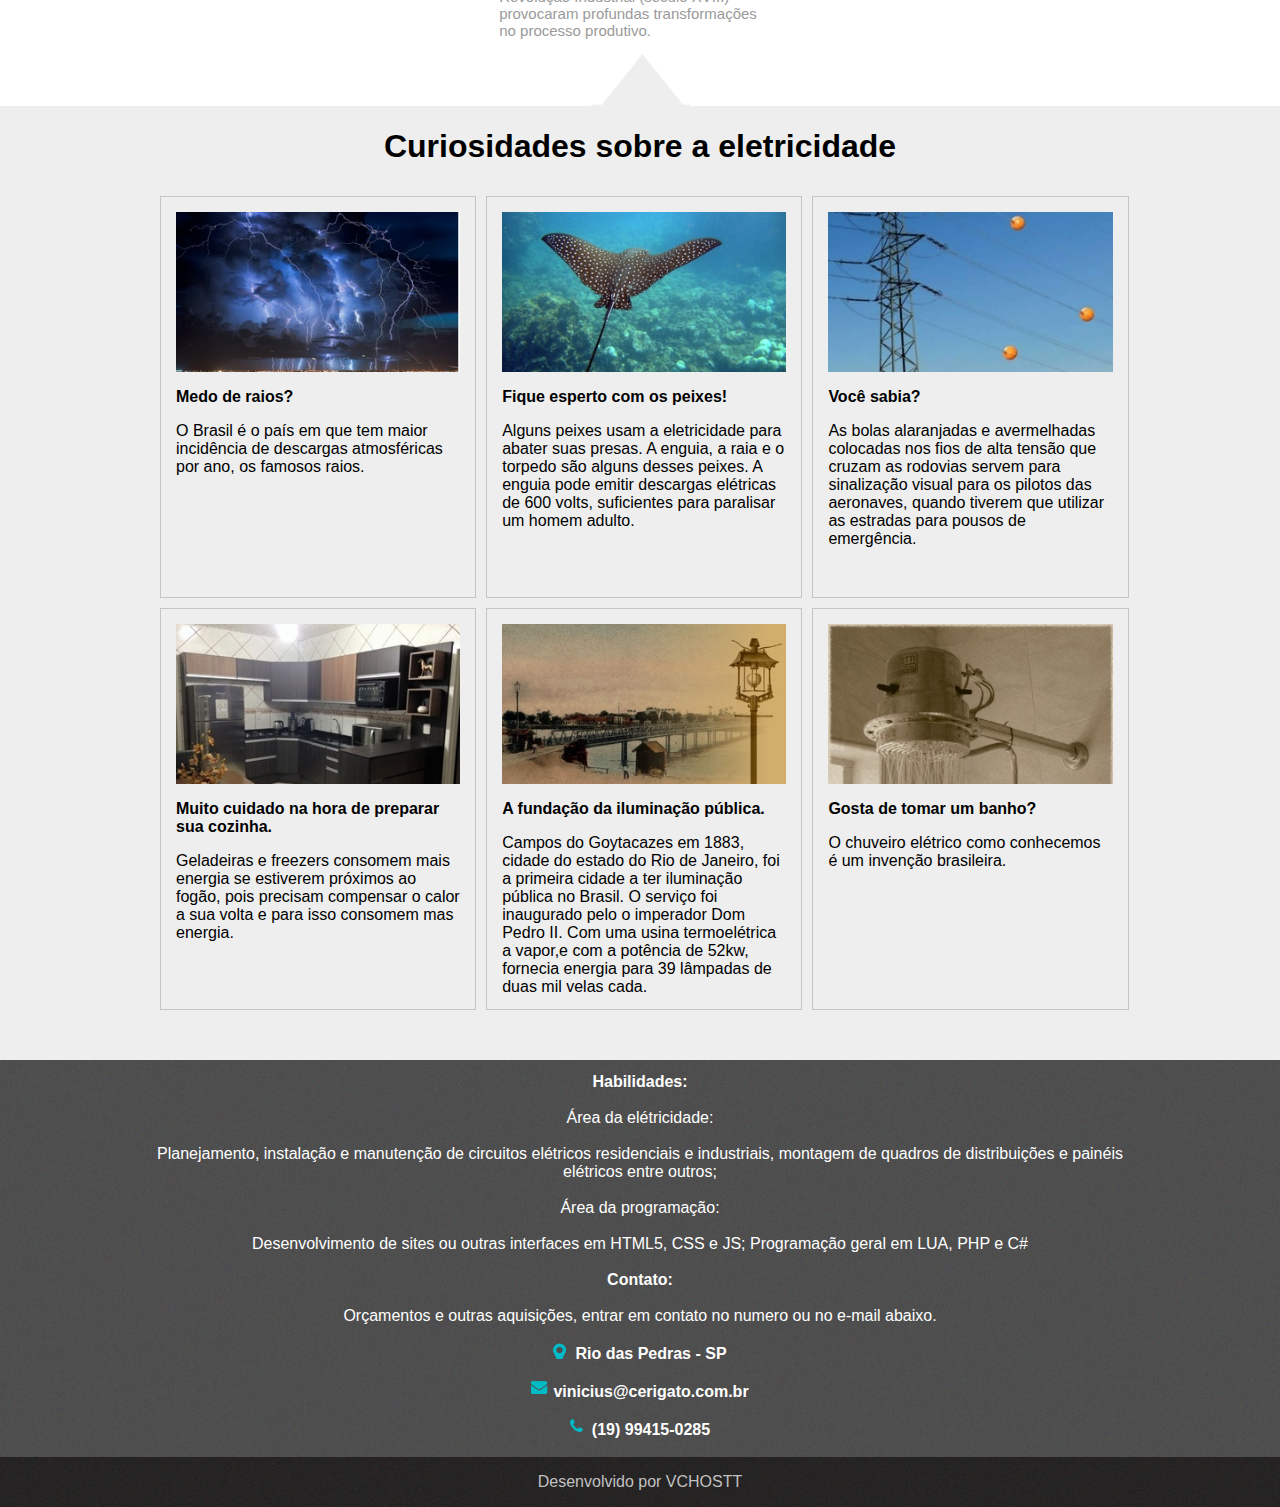
==== commit 360c2156: "Add files via upload" ====
--- a/index.html
+++ b/index.html
@@ -106,7 +106,7 @@
     <div class="col-100">
         <section id="sobre">
             <div class="content texto-destaque">
-                <h1>Saiba mais sobre a <b>tecnologia.</b></h1>
+                <h1>Saiba mais sobre a <b>Tecnologia</b></h1>
                 <p>As primeiras invenções consideradas tecnológicas datam de dois milhões de anos antes de Cristo,
                     podemos
                     citar entre esses instrumentos criados o machado e a lança, feitos para se defender dos animais e
@@ -148,21 +148,24 @@
                 </div>
             </div>
     </div>
+
+
+
     <div class="col-100 bloco-imagens-texto">
         <section id="curiosidades">
-            <div class="content texto-cima" style="margin-left: 24%; float: center;">
-                <h1><b>Curiosidades sobre a eletricidade!</b></h3>
-            </div>
-            <div class="content" style="margin-left: 24%; float: left;">
-
-                <div class="col-3 bloco-texto bloco-imagem">
+            <div class="content texto-destaque">
+                <h1>Curiosidades sobre a <b>eletricidade</b></h1>
+            </div>
+            <div class="content">
+
+                <div class="col-3 bloco-texto bloco-imagem" style="margin-top: 1%; float: center;">
                     <img src="./img/raios.jpg">
                     <p><b>Medo de raios? </b></p>
                     <p>O Brasil é o país em que tem maior incidência de descargas atmosféricas por ano, os famosos
                         raios.
                     </p>
                 </div>
-                <div class="col-3 bloco-texto bloco-imagem">
+                <div class="col-3 bloco-texto bloco-imagem " style="margin-top: 1%; float: center;">
                     <img src="./img/arraia.jpg">
                     <p><b> Fique esperto com os peixes!</b></p>
                     <p>Alguns peixes usam a eletricidade para abater suas presas. A enguia, a raia e o torpedo são
@@ -172,7 +175,7 @@
                         homem adulto.
                     </p>
                 </div>
-                <div class="col-3 bloco-texto bloco-imagem">
+                <div class="col-3 bloco-texto bloco-imagem " style="margin-top: 1%; float: center;">
                     <img src="./img/bolas laranjas.jpg">
                     <p><b>Você sabia?</b></p>
                     <p>As bolas alaranjadas e avermelhadas colocadas nos fios de alta tensão que cruzam as rodovias
@@ -183,8 +186,8 @@
                     </p>
                 </div>
             </div>
-            <div class="content" style="margin-left: 24%; float: left;">
-                <div class="col-3 bloco-texto bloco-imagem">
+            <div class="content">
+                <div class="col-3 bloco-texto bloco-imagem" style="margin-top: 1%; float: center;">
                     <img src="./img/fogao e geladeira.jpg">
                     <p><b>Muito cuidado na hora de preparar sua cozinha.</b></p>
                     <p>Geladeiras e freezers consomem mais energia se estiverem próximos ao fogão, pois precisam
@@ -192,7 +195,7 @@
                         calor a sua volta e para isso consomem mas energia.
                     </p>
                 </div>
-                <div class="col-3 bloco-texto bloco-imagem">
+                <div class="col-3 bloco-texto bloco-imagem" style="margin-top: 1%; float: center;">
                     <img src="./img/iluminação.jpg">
                     <p><b>A fundação da iluminação pública.</b></p>
                     <p>Campos do Goytacazes em 1883, cidade do estado do Rio de Janeiro, foi a primeira cidade a ter
@@ -203,7 +206,7 @@
                         cada.
                     </p>
                 </div>
-                <div class="col-3 bloco-texto bloco-imagem">
+                <div class="col-3 bloco-texto bloco-imagem" style="margin-top: 1%; float: center;">
                     <img src="./img/chuveiro.jpg">
                     <p><b>Gosta de tomar um banho?</b></p>
                     <p>O chuveiro elétrico como conhecemos é um invenção brasileira.
@@ -237,6 +240,7 @@
 
                         <br><br />
                     </div>
+
                     <div class="col-4">
                         <b>Contato:</b>
                         <br><br />
@@ -250,11 +254,12 @@
                         <b>
                             <div class="emailico">vinicius@cerigato.com.br
                         </b>
-                        </p>
-
+
+                        <br><br />
                         <b>
                             <div class="icone-telefone">(19) 99415-0285
                         </b>
+                        <br><br />
 
 
 
--- a/css/main.css
+++ b/css/main.css
@@ -88,6 +88,7 @@
 
 
 }
+
 .busca {
     text-align: center;
     width: 40%;
@@ -304,7 +305,8 @@
 .footer {
     background-image: url('../img/footer.png');
     color: #ffffff;
-    height: 390px;
+    border-bottom: 3px 
+ 
 }
 
 .footer-2 {
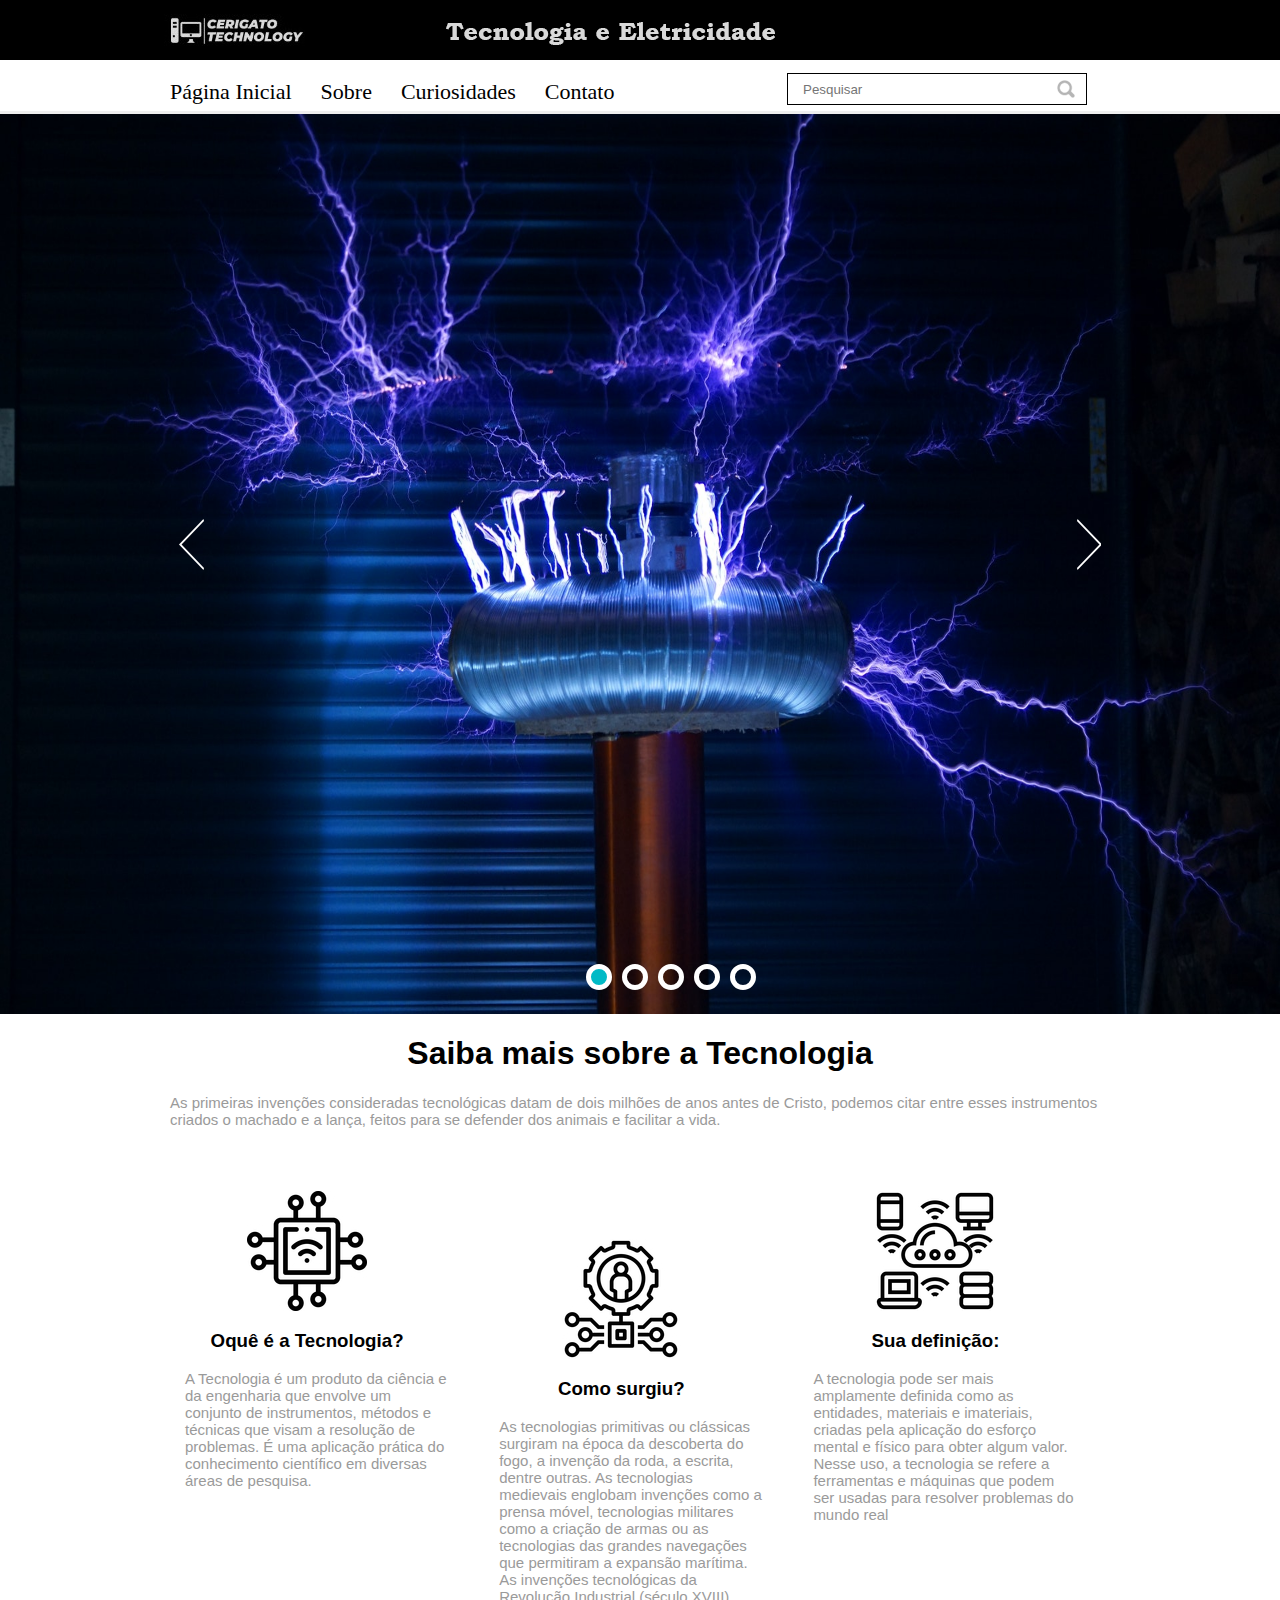
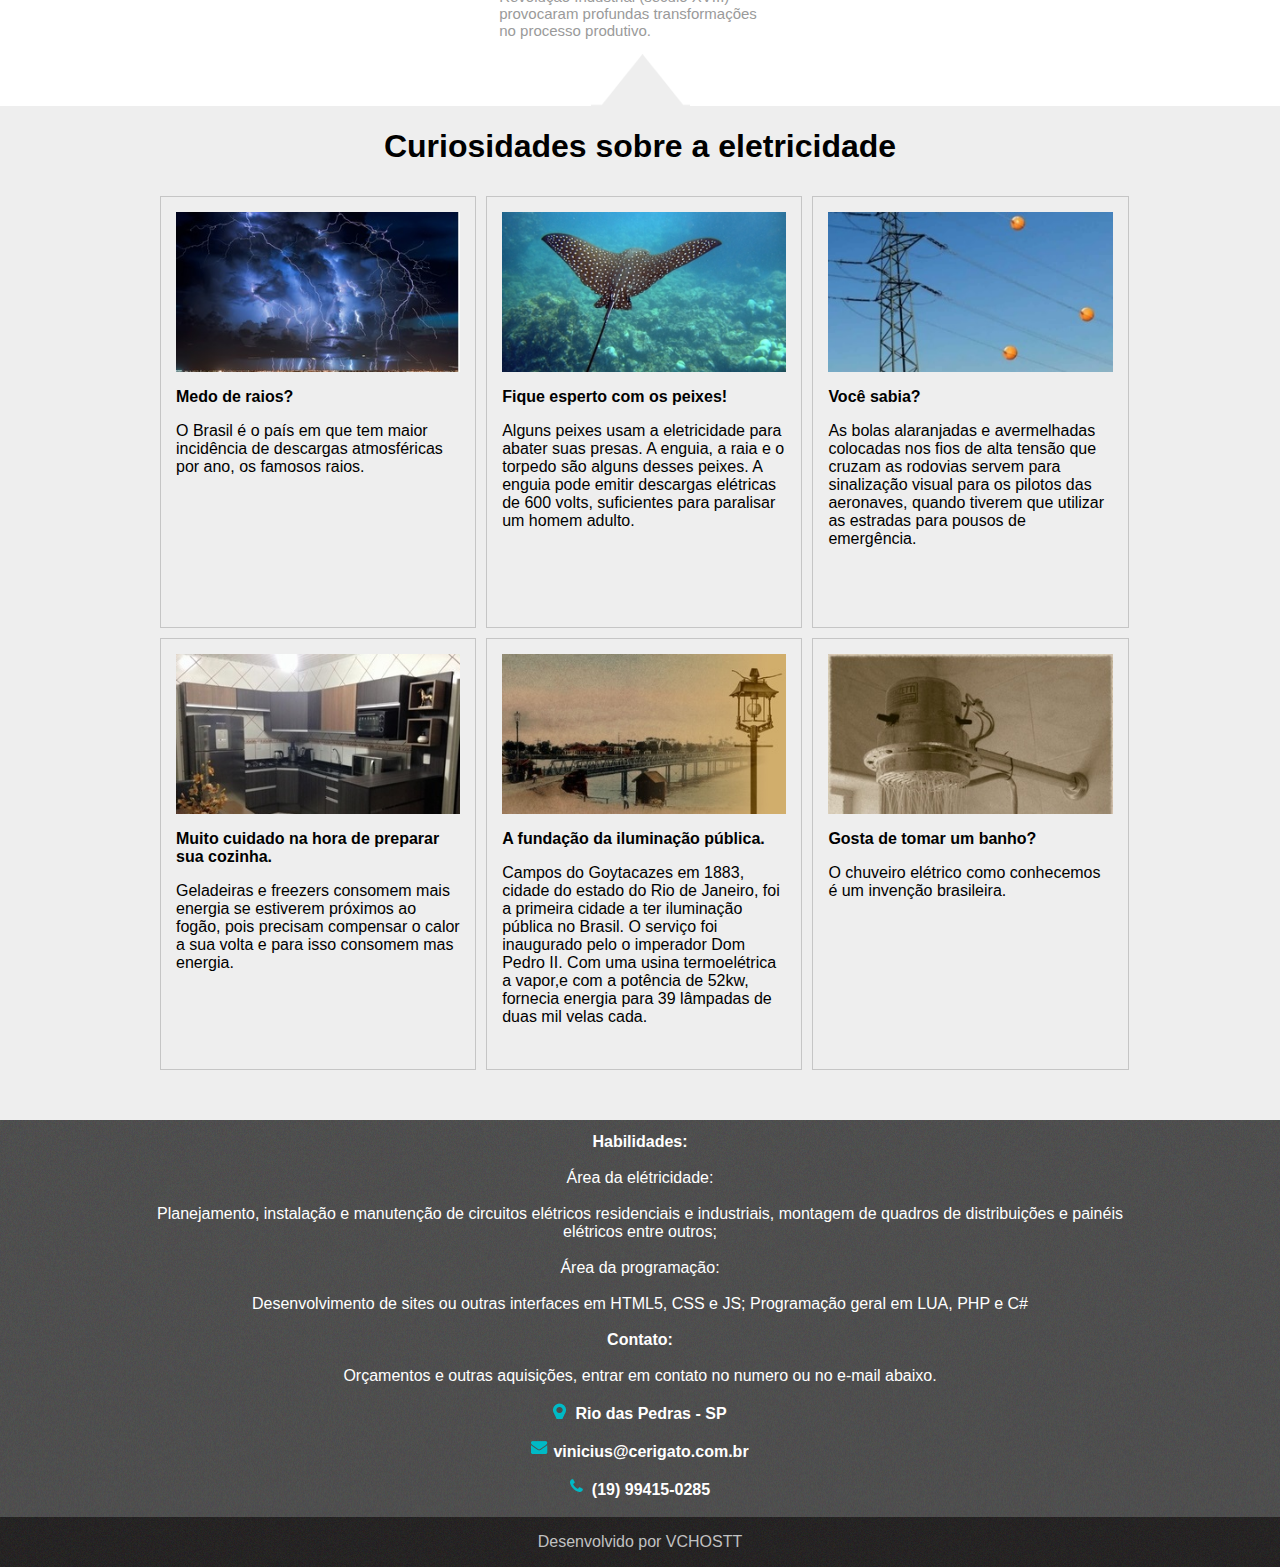
==== commit 74261711: "Add files via upload" ====
--- a/index.html
+++ b/index.html
@@ -42,7 +42,12 @@
                 </div>
                 <div class="redes-sociais">
                     <ul>
-
+                        <li>
+                            <a href="https://www.facebook.com/vchostt/">
+                                <i class="fa fab fa-facebook-f fa-2x" style="color:#C0C0C0;" aria-hidden="true"></i>
+
+                            </a>
+                        </li>
                         <li>
                             <a href="https://www.instagram.com/vchostt/">
                                 <i class="fa fab fa-instagram fa-2x" style="color:#C0C0C0;" aria-hidden="true"></i>
@@ -54,6 +59,7 @@
 
                             </a>
                         </li>
+
 
                         <li>
                             <a href="https://www.linkedin.com/in/vchostt/">
@@ -94,7 +100,7 @@
             </div>
         </div>
     </main>
-    <div class="col-100">
+    <div class="col-101">
         <div class="slider-principal">
             <img src="./img/slide-fundo-1.jpg" />
             <img src="./img/slide-fundo-2.jpg" />
@@ -159,14 +165,14 @@
             <div class="content">
 
                 <div class="col-3 bloco-texto bloco-imagem" style="margin-top: 1%; float: center;">
-                    <img src="./img/raios.jpg">
+                    <img src="./img/sobre-raios.jpg">
                     <p><b>Medo de raios? </b></p>
                     <p>O Brasil é o país em que tem maior incidência de descargas atmosféricas por ano, os famosos
                         raios.
                     </p>
                 </div>
                 <div class="col-3 bloco-texto bloco-imagem " style="margin-top: 1%; float: center;">
-                    <img src="./img/arraia.jpg">
+                    <img src="./img/sobre-arraia.jpg">
                     <p><b> Fique esperto com os peixes!</b></p>
                     <p>Alguns peixes usam a eletricidade para abater suas presas. A enguia, a raia e o torpedo são
                         alguns
@@ -176,7 +182,7 @@
                     </p>
                 </div>
                 <div class="col-3 bloco-texto bloco-imagem " style="margin-top: 1%; float: center;">
-                    <img src="./img/bolas laranjas.jpg">
+                    <img src="./img/sobre-bolas.jpg">
                     <p><b>Você sabia?</b></p>
                     <p>As bolas alaranjadas e avermelhadas colocadas nos fios de alta tensão que cruzam as rodovias
                         servem
@@ -188,7 +194,7 @@
             </div>
             <div class="content">
                 <div class="col-3 bloco-texto bloco-imagem" style="margin-top: 1%; float: center;">
-                    <img src="./img/fogao e geladeira.jpg">
+                    <img src="./img/sobre-fogaoegeladeira.jpg">
                     <p><b>Muito cuidado na hora de preparar sua cozinha.</b></p>
                     <p>Geladeiras e freezers consomem mais energia se estiverem próximos ao fogão, pois precisam
                         compensar o
@@ -196,7 +202,7 @@
                     </p>
                 </div>
                 <div class="col-3 bloco-texto bloco-imagem" style="margin-top: 1%; float: center;">
-                    <img src="./img/iluminação.jpg">
+                    <img src="./img/sobre-iluminação.jpg">
                     <p><b>A fundação da iluminação pública.</b></p>
                     <p>Campos do Goytacazes em 1883, cidade do estado do Rio de Janeiro, foi a primeira cidade a ter
                         iluminação pública no Brasil. O serviço foi inaugurado pelo o imperador Dom Pedro II. Com uma
@@ -207,7 +213,7 @@
                     </p>
                 </div>
                 <div class="col-3 bloco-texto bloco-imagem" style="margin-top: 1%; float: center;">
-                    <img src="./img/chuveiro.jpg">
+                    <img src="./img/sobre-chuveiro.jpg">
                     <p><b>Gosta de tomar um banho?</b></p>
                     <p>O chuveiro elétrico como conhecemos é um invenção brasileira.
                     </p>
--- a/css/main.css
+++ b/css/main.css
@@ -41,7 +41,7 @@
 list-style: none;
 }
 .redes-sociais {
-width: 29%;
+width: 26%;
 float: right;
 }
 .header-2 {
@@ -110,7 +110,12 @@
     float: left;
     position: relative;
 }
-
+.col-101 {
+    width: 100%;
+    float: left;
+    height: 900px;
+    position: relative;
+}
 .contato {
     text-align: center;
     background-color: #eeeeee;
@@ -123,8 +128,8 @@
     z-index: 9;
     background-color: transparent;
     position: absolute;
-    background-image: url(../img/anterior.png);
-    top: 35%;
+    background-image: url(../img/botao-anterior.png);
+    top: 45%;
     left: 14%;
 }
 button.slick-next {
@@ -135,8 +140,8 @@
     z-index: 9;
     background-color: transparent;
     position: absolute;
-    background-image: url(../img/proximo.png);
-    top: 35%;
+    background-image: url(../img/botao-proximo.png);
+    top: 45%;
     right: 14%;
 }
 .slick-list {
@@ -227,7 +232,7 @@
     height: auto;
 }
 .bloco-imagem {
-    height: 370px;
+    height: 400px;
     border: 1px solid #c5c5c5;
     padding-top: 15px;
     padding-bottom: 15px;
@@ -256,7 +261,7 @@
     content: '';
     height: 52px;
     background: #ffffff;
-    background-image: url('../img/setinha.png');
+    background-image: url('../img/fundo-seta.png');
     background-repeat: no-repeat;
     background-position: center;
 }
